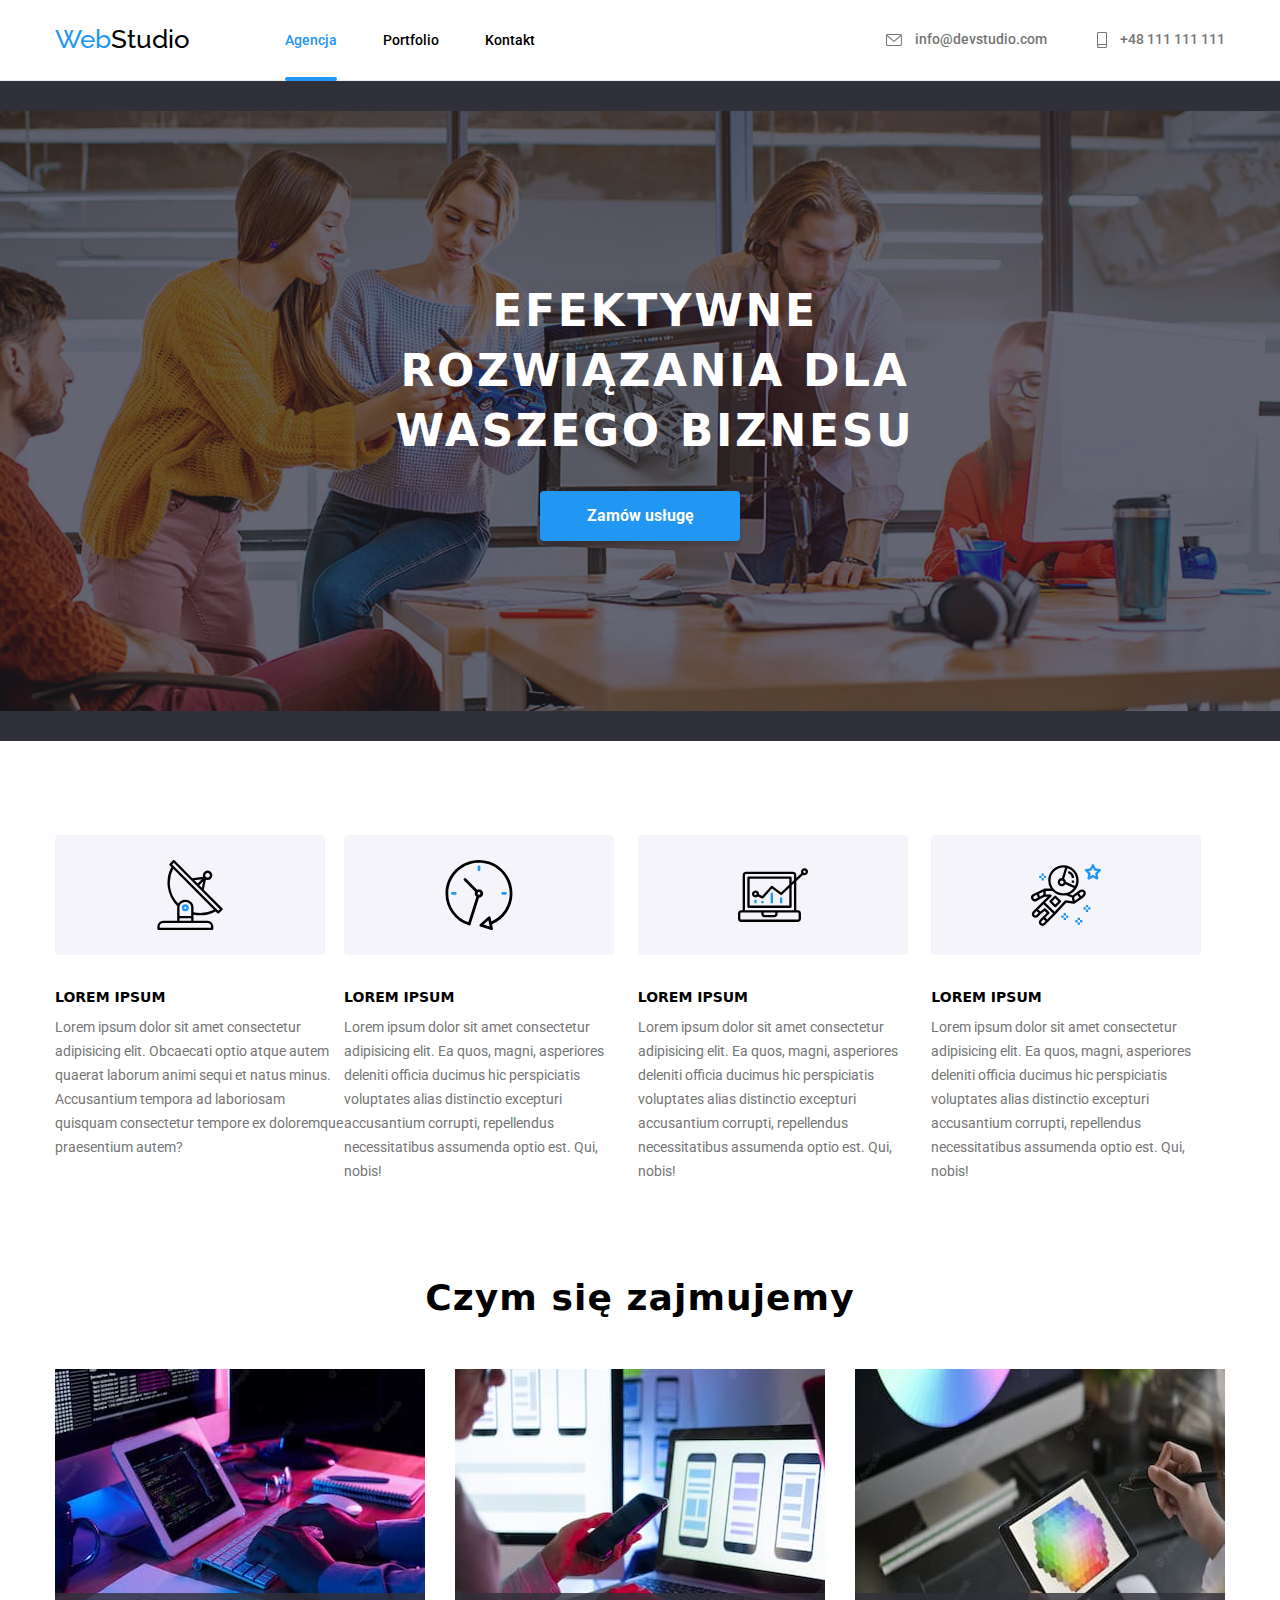
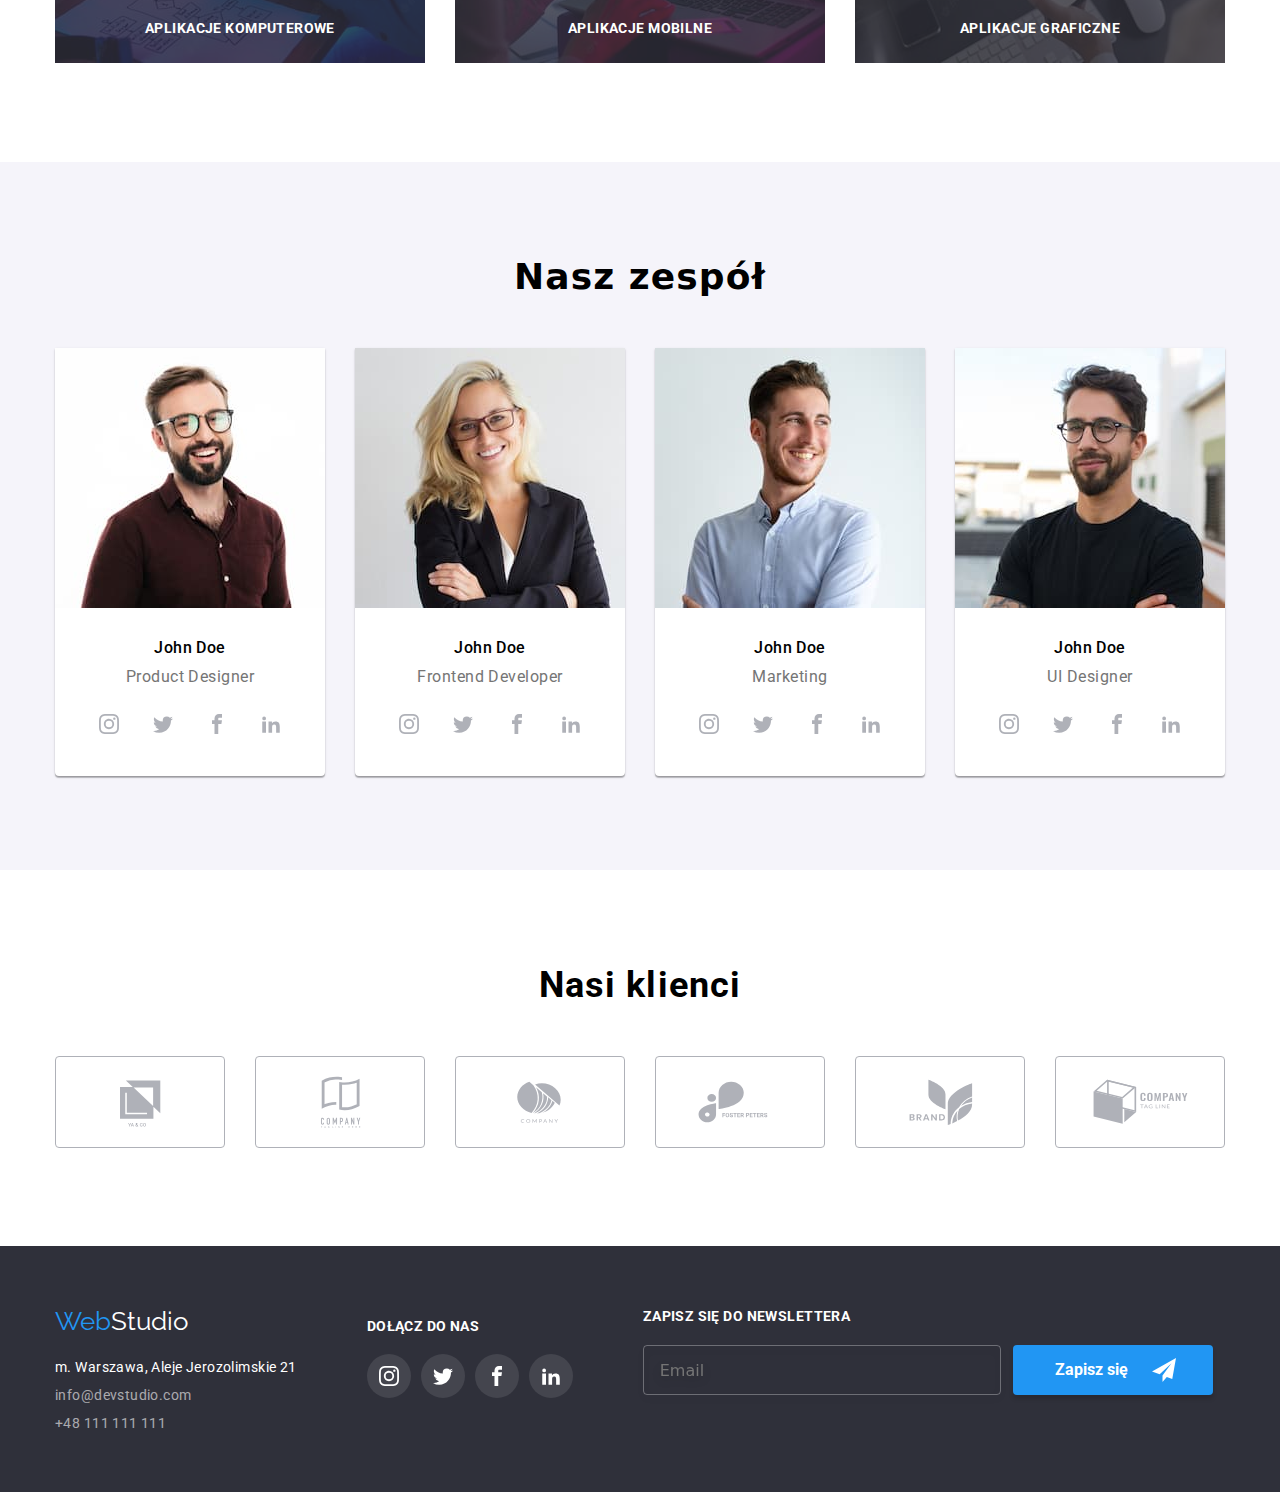
==== index.html @ 346bf7db "form footer" ====
<!DOCTYPE html>
<html lang="pl">
  <head>
    <meta charset="UTF-8" />
    <meta http-equiv="X-UA-Compatible" content="IE=edge" />
    <meta name="viewport" content="width=device-width, initial-scale=1.0" />

    <title>Studio</title>
    <link rel="preconnect" href="https://fonts.googleapis.com" />
    <link rel="preconnect" href="https://fonts.gstatic.com" crossorigin />
    <link
      href="https://fonts.googleapis.com/css2?family=Raleway:wght@700&family=Roboto:wght@400;500;700;900&display=swap"
      rel="stylesheet"
    />

    <link rel="stylesheet" href="css/modern-normalize.css" />
    <link rel="stylesheet" href="css/style.css" />
  </head>
  <body>
    <header>
      <div class="container header">
        <nav class="nav">
          <a class="logo" href="./index.html"
            >Web<span class="studio-black">Studio</span></a
          >
          <ul class="nav-list">
            <li><a class="active" style="color:#2196f3" href="index.html">Agencja</a></li>
            <li><a href="portfolio.html">Portfolio</a></li>
            <li><a href="#">Kontakt</a></li>
          </ul>
        </nav>
        <div class="contacts-header">
          <a href="mailto:info@devstudio.com">
            <svg class="icon-header" 1056 34 width="16" height="12">
              <use href="./images/icons.svg#icon-envelope"></use>
            </svg>
            info@devstudio.com</a
          >
          <a href="tel:+48111111111">
            <svg class="icon-header" width="10" height="16">
              <use href="./images/icons.svg#icon-smartphone"></use>
            </svg>
            +48 111 111 111</a
          >
        </div>
      </div>
    </header>

    <main>
      <section class="section page-theme">
        <div class="container">
          <h1>EFEKTYWNE ROZWIĄZANIA DLA WASZEGO BIZNESU</h1>

          <button class="button-index" type="button" data-modal-open>Zamów usługę</button>
        </div>
      </section>
      <section class="section">
        <div class="container">
          <ul class="articles">
            <li>
              <svg class="svg-lorem" width="270" height="120">
                <use
                  href="./images/icons.svg#icon-antenna-1"
                  widht="70"
                  height="70"
                  y="25"
                ></use>
              </svg>
              <h3>Lorem ipsum</h3>
              <p>
                Lorem ipsum dolor sit amet consectetur adipisicing elit.
                Obcaecati optio atque autem quaerat laborum animi sequi et natus
                minus. Accusantium tempora ad laboriosam quisquam consectetur
                tempore ex doloremque praesentium autem?
              </p>
            </li>

            <li>
              <svg class="svg-lorem" width="270" height="120">
                <use
                  href="./images/icons.svg#icon-clock-1"
                  widht="70"
                  height="70"
                  y="25"
                ></use>
              </svg>
              <h3>Lorem ipsum</h3>
              <p>
                Lorem ipsum dolor sit amet consectetur adipisicing elit. Ea
                quos, magni, asperiores deleniti officia ducimus hic
                perspiciatis voluptates alias distinctio excepturi accusantium
                corrupti, repellendus necessitatibus assumenda optio est. Qui,
                nobis!
              </p>
            </li>

            <li>
              <svg class="svg-lorem" width="270" height="120">
                <use
                  href="./images/icons.svg#icon-diagram-1"
                  widht="70"
                  height="70"
                  y="25"
                ></use>
              </svg>
              <h3>Lorem ipsum</h3>
              <p>
                Lorem ipsum dolor sit amet consectetur adipisicing elit. Ea
                quos, magni, asperiores deleniti officia ducimus hic
                perspiciatis voluptates alias distinctio excepturi accusantium
                corrupti, repellendus necessitatibus assumenda optio est. Qui,
                nobis!
              </p>
            </li>

            <li>
              <svg class="svg-lorem" width="270" height="120">
                <use
                  href="./images/icons.svg#icon-astronaut-1"
                  widht="70"
                  height="70"
                  y="25"
                ></use>
              </svg>
              <h3>Lorem ipsum</h3>
              <p>
                Lorem ipsum dolor sit amet consectetur adipisicing elit. Ea
                quos, magni, asperiores deleniti officia ducimus hic
                perspiciatis voluptates alias distinctio excepturi accusantium
                corrupti, repellendus necessitatibus assumenda optio est. Qui,
                nobis!
              </p>
            </li>
          </ul>
        </div>
      </section>
      <section class="section secondary">
        <div class="container">
          <h2>Czym się zajmujemy</h2>
          <ul class="picture">
            <li class="position-relative">
              <img
                src="images/coding.jpg"
                alt="pisanie kodu"
                width="370"
                height="294"
              />
              <h3 class="aplications">Aplikacje komputerowe</h3>
            </li>
            <li class="position-relative">
              <img
                src="images/phone.jpg"
                alt="telefon w ręce"
                width="370"
                height="294"
              />
              <h3 class="aplications">Aplikacje mobilne</h3>
            </li>
            <li class="position-relative">
              <img
                src="images/tablet.jpg"
                alt="tablet z paletą barw"
                width="370"
                height="294"
              />
              <h3 class="aplications">Aplikacje graficzne</h3>
            </li>
          </ul>
        </div>
      </section>
      <section class="section team">
        <div class="container">
          <h2>Nasz zespół</h2>
          <ul class="team-pictures">
            <li>
              <figure>
                <img
                  src="images/john-doe.jpg"
                  alt="mężczyzna w koszulce bordo i okularach"
                  width="270"
                  height="260"
                />
                <figcaption class="figcaption">
                  <span class="upper-text">John Doe</span>
                  <span class="lower-text">Product Designer</span>
                  <ul class="list-links">
                    <li  class="social-links">
                      <a class="link-face" href="#" target="_blank">
                        <svg class="item-social" width="44" height="44">
                          <use
                            href="./images/icons.svg#icon-instagram"
                            x="12"
                            y="12"
                            width="20"
                            height="20"
                          ></use>
                        </svg>
                      </a>
                    </li>
                    <li  class="social-links">
                      <a class="link-face" href="#" target="_blank">
                        <svg class="item-social" width="44" height="44">
                          <use
                            href="./images/icons.svg#icon-twitter"
                            x="12"
                            y="12"
                            width="20"
                            height="20"
                          ></use>
                        </svg>
                      </a>
                    </li>
                    <li  class="social-links">
                      <a class="link-face" href="#" target="_blank">
                        <svg class="item-social" width="44" height="44">
                          <use
                            href="./images/icons.svg#icon-facebook"
                            x="12"
                            y="12"
                            width="20"
                            height="20"
                          ></use>
                        </svg>
                      </a>
                    </li>
                    <li  class="social-links">
                      <a class="link-face" href="#" target="_blank">
                        <svg class="item-social" width="44" height="44">
                          <use
                            href="./images/icons.svg#icon-linkedin2"
                            x="12"
                            y="12"
                            width="20"
                            height="20"
                          ></use>
                        </svg>
                      </a>
                    </li>
                  </ul>
                </figcaption>
              </figure>
            </li>
            <li>
              <figure>
                <img
                  src="images/blonde.jpg"
                  alt="blondynka w żakiecie i okularach"
                  width="270"
                  height="260"
                />
                <figcaption class="figcaption">
                  <span class="upper-text">John Doe</span>
                  <span class="lower-text">Frontend Developer</span>
                  <ul class="list-links">
                    <li  class="social-links">
                      <a class="link-face" href="#" target="_blank">
                        <svg class="item-social" width="44" height="44">
                          <use
                            href="./images/icons.svg#icon-instagram"
                            x="12"
                            y="12"
                            width="20"
                            height="20"
                          ></use>
                        </svg>
                      </a>
                    </li>
                    <li  class="social-links">
                      <a class="link-face" href="#" target="_blank">
                        <svg class="item-social" width="44" height="44">
                          <use
                            href="./images/icons.svg#icon-twitter"
                            x="12"
                            y="12"
                            width="20"
                            height="20"
                          ></use>
                        </svg>
                      </a>
                    </li>
                    <li class="link-face" class="social-links">
                      <a class="link-face" href="#" target="_blank">
                        <svg class="item-social" width="44" height="44">
                          <use
                            href="./images/icons.svg#icon-facebook"
                            x="12"
                            y="12"
                            width="20"
                            height="20"
                          ></use>
                        </svg>
                      </a>
                    </li>
                    <li  class="social-links">
                      <a class="link-face" href="#" target="_blank">
                        <svg class="item-social" width="44" height="44">
                          <use
                            href="./images/icons.svg#icon-linkedin2"
                            x="12"
                            y="12"
                            width="20"
                            height="20"
                          ></use>
                        </svg>
                      </a>
                    </li>
                  </ul>
                </figcaption>
              </figure>
            </li>
            <li>
              <figure>
                <img
                  src="images/without-glasses.jpg"
                  alt="mężczyzna w niebieskiej koszuli"
                  width="270"
                  height="260"
                />
                <figcaption class="figcaption">
                  <span class="upper-text">John Doe</span>
                  <span class="lower-text">Marketing</span>
                  <ul class="list-links">
                    <li  class="social-links">
                      <a class="link-face" href="#" target="_blank">
                        <svg class="item-social" width="44" height="44">
                          <use
                            href="./images/icons.svg#icon-instagram"
                            x="12"
                            y="12"
                            width="20"
                            height="20"
                          ></use>
                        </svg>
                      </a>
                    </li>
                    <li  class="social-links">
                      <a class="link-face" href="#" target="_blank">
                        <svg class="item-social" width="44" height="44">
                          <use
                            href="./images/icons.svg#icon-twitter"
                            x="12"
                            y="12"
                            width="20"
                            height="20"
                          ></use>
                        </svg>
                      </a>
                    </li>
                    <li  class="social-links">
                      <a class="link-face" href="#" target="_blank">
                        <svg class="item-social" width="44" height="44">
                          <use
                            href="./images/icons.svg#icon-facebook"
                            x="12"
                            y="12"
                            width="20"
                            height="20"
                          ></use>
                        </svg>
                      </a>
                    </li>
                    <li  class="social-links">
                      <a class="link-face" href="#" target="_blank">
                        <svg class="item-social" width="44" height="44">
                          <use
                            href="./images/icons.svg#icon-linkedin2"
                            x="12"
                            y="12"
                            width="20"
                            height="20"
                          ></use>
                        </svg>
                      </a>
                    </li>
                  </ul>
                </figcaption>
              </figure>
            </li>
            <li>
              <figure>
                <img
                  src="images/black-tshirt.jpg"
                  alt="męzczyzna w czarnej koszulce i okularach"
                  width="270"
                  height="260"
                />
                <figcaption class="figcaption">
                  <span class="upper-text">John Doe</span>
                  <span class="lower-text">UI Designer</span>
                  <ul class="list-links">
                    <li  class="social-links">
                      <a class="link-face" href="#" target="_blank">
                        <svg class="item-social" width="44" height="44">
                          <use
                            href="./images/icons.svg#icon-instagram"
                            x="12"
                            y="12"
                            width="20"
                            height="20"
                          ></use>
                        </svg>
                      </a>
                    </li>
                    <li  class="social-links">
                      <a class="link-face" href="#" target="_blank">
                        <svg class="item-social" width="44" height="44">
                          <use
                            href="./images/icons.svg#icon-twitter"
                            x="12"
                            y="12"
                            width="20"
                            height="20"
                          ></use>
                        </svg>
                      </a>
                    </li>
                    <li  class="social-links">
                      <a class="link-face" href="#" target="_blank">
                        <svg class="item-social" width="44" height="44">
                          <use
                            href="./images/icons.svg#icon-facebook"
                            x="12"
                            y="12"
                            width="20"
                            height="20"
                          ></use>
                        </svg>
                      </a>
                    </li>
                    <li  class="social-links">
                      <a class="link-face" href="#" target="_blank">
                        <svg class="item-social" width="44" height="44">
                          <use
                            href="./images/icons.svg#icon-linkedin2"
                            x="12"
                            y="12"
                            width="20"
                            height="20"
                          ></use>
                        </svg>
                      </a>
                    </li>
                  </ul>
                </figcaption>
              </figure>
            </li>
          </ul>
        </div>
      </section>

      <!-- Nasi klienci -->
      <section class="section our-clients">
        <div class="container">
          <h2>Nasi klienci</h2>
          <ul class="client-list">
            <li class="client-box">
              <a href="#" target="_blank" class="link-svg">
                <svg class="icon-client" width="170" height="92">
                  <use
                    href="./images/icons.svg#icon-Logo"
                    x="5"
                    y="16"
                    width="160"
                    height="60"
                  ></use>
                </svg>
              </a>
            </li>
            <li class="client-box">
              <a href="#" target="_blank" class="link-svg">
                <svg class="icon-client" width="170" height="92">
                  <use
                    href="./images/icons.svg#icon-Logo1"
                    x="5"
                    y="16"
                    width="160"
                    height="60"
                  ></use>
                </svg>
              </a>
            </li>
            <li class="client-box">
              <a href="#" target="_blank" class="link-svg">
                <svg class="icon-client" width="170" height="92">
                  <use
                    href="./images/icons.svg#icon-Logo2"
                    x="5"
                    y="16"
                    width="160"
                    height="60"
                  ></use>
                </svg>
              </a>
            </li>
            <li class="client-box">
              <a href="#" target="_blank" class="link-svg">
                <svg class="icon-client" width="170" height="92">
                  <use
                    href="./images/icons.svg#icon-Logo3"
                    x="5"
                    y="16"
                    width="160"
                    height="60"
                  ></use>
                </svg>
              </a>
            </li>
            <li class="client-box">
              <a href="#" target="_blank" class="link-svg">
                <svg class="icon-client" width="170" height="92">
                  <use
                    href="./images/icons.svg#icon-Logo4"
                    x="5"
                    y="16"
                    width="160"
                    height="60"
                  ></use>
                </svg>
              </a>
            </li>
            <li class="client-box">
              <a href="#" target="_blank" class="link-svg">
                <svg class="icon-client" width="170" height="92">
                  <use
                    href="./images/icons.svg#icon-Logo5"
                    x="5"
                    y="16"
                    width="160"
                    height="60"
                  ></use>
                </svg>
              </a>
            </li>
          </ul>
        </div>
      </section>
    </main>
    <!-- footer -->
    <footer class="ending">
      <div class="container divs">
        <div class="footer">
          <a class="logo" href="./index.html"
            >Web<span class="studio-white">Studio</span></a
          >

          <address class="links">
            <ul>
              <li>
                <a class="localization" href="#"
                  >m. Warszawa, Aleje Jerozolimskie 21</a
                >
              </li>
              <div class="contacts-footer">
                <li>
                  <a href="mailto:info@devstudio.com"> info@devstudio.com</a>
                </li>
                <li><a href="tel:+48111111111"> +48 111 111 111</a></li>
              </div>
            </ul>
          </address>
        </div>
        <div class="join-us">
          <h3>Dołącz do nas</h3>
          <ul class="join-us-links">
            <li tabindex="0" class="list-element">
              <a tabindex="-1" href="#" target="_blank"></a>
              <svg class="icon-footer" width="44" height="44">
                <use
                  href="./images/icons.svg#icon-instagram"
                  x="12"
                  y="12"
                  width="20"
                  height="20"
                ></use>
              </svg>
            </li>
            <li tabindex="0" class="list-element">
              <a tabindex="-1" href="#" target="_blank"></a>
              <svg class="icon-footer" width="44" height="44">
                <use
                  href="./images/icons.svg#icon-twitter"
                  x="12"
                  y="12"
                  width="20"
                  height="20"
                ></use>
              </svg>
            </li>
            <li tabindex="0" class="list-element">
              <a tabindex="-1" href="#" target="_blank"></a>
              <svg class="icon-footer" width="44" height="44">
                <use
                  href="./images/icons.svg#icon-facebook"
                  x="12"
                  y="12"
                  width="20"
                  height="20"
                ></use>
              </svg>
            </li>
            <li tabindex="0" class="list-element">
              <a tabindex="-1" href="#" target="_blank"></a>
              <svg class="icon-footer" width="44" height="44">
                <use
                  href="./images/icons.svg#icon-linkedin2"
                  x="12"
                  y="12"
                  width="20"
                  height="20"
                ></use>
              </svg>
            </li>
          </ul>
        </div>
        <form class="form-footer">
          <label for="newsletter" class="label-footer">Zapisz się do Newslettera</label>
          <div class="newsletter-flex">
            <input id="newsletter" class="newsletter" type="email" name="email" placeholder="Email">
            <button class="join-us-button" type="submit"> Zapisz się
              <svg class="send" width="24" height="24">
                <use href="./images/icons.svg#icon-icon-send"></use>
              </svg>
            </button>
          </div>
        </form>
      </div>
    </footer>
    <!-- okno modalne -->
    <div class="modal is-hidden" data-modal>
      <div class="box">
        <button type="button" class="close" data-modal-close>X</button>
      </div>
    </div>
    <script src="./js/modal.js"></script>
  </body>
</html>
---- css/style.css ----
:root {
  --black: black;
  --blue: #2196f3;
  --white: #ffffff;
  --grey: #757575;
  --light-grey: rgba(255, 255, 255, 0.6);
  --background-footer: #2f303a;
  --box-shadow: rgba(0, 0, 0, 0.15);
  --bacground-image: rgba(47, 48, 58, 0.4);
  --social-links: #afb1b8;
  --our-clients: #e5e5e5;
  --social-links-footer: rgba(255, 255, 255, 0.1);
}

header {
  border-bottom: 1px solid #ececec;
  padding-top: 24px;
  padding-bottom: 25px;
}
.container {
  width: 1200px;
  margin: 0 auto;
  padding: 0 15px;
}
ul {
  list-style: none;
  padding: 0;
  margin: 0;
}
h1,
h2,
h3,
p {
  margin: 0;
}
body {
  color: var(--black);
}

.logo {
  font-family: "Raleway", sans-serif;
  font-size: 26px;
  color: var(--blue);
  text-decoration: none;
  margin-right: 95px;
  line-height: 31px;
}

.header {
  display: flex;
  align-items: center;
  justify-content: space-between;
  font-family: "Roboto";
  font-style: normal;
  font-weight: 500;
  font-size: 14px;
  line-height: 16px;
}

.nav {
  display: flex;
  align-items: center;
  justify-content: space-evenly;
}

.nav-list {
  display: flex;
  align-items: center;
  justify-content: space-evenly;
  gap: 46px;
}

.nav-list a {
  font-family: "Roboto", sans-serif;
  font-weight: 500;
  letter-spacing: 0, 02em;
  color: var(--black);
  text-decoration: none;
  transition: color 250ms cubic-bezier(0.4, 0, 0.2, 1);
  position: relative;
  display: block;
}
.nav-list a:hover::after,
.nav-list a:focus::after {
  content: "";
  position: absolute;
  display: block;
  top: 45px;
  width: 100%;
  height: 4px;
  background-color: var(--blue);
  border-radius: 2px;
}

.active::after {
  content: "";
  position: absolute;
  display: block;
  top: 45px;
  width: 100%;
  height: 4px;
  background-color: var(--blue);
  border-radius: 2px;
}

.nav-list a:hover,
.nav-list a:focus {
  color: var(--blue);
}
.studio-black {
  color: var(--black);
}

.contacts-header {
  display: flex;
  gap: 50px;
}

.contacts-header a {
  color: var(--grey);
  text-decoration: none;
  transition: color 250ms cubic-bezier(0.4, 0, 0.2, 1);
}

.contacts-header a:hover,
.contacts-header a:focus {
  color: var(--blue);
}

.icon-header {
  fill: currentColor;
  margin-right: 10px;
  vertical-align: middle;
  transition: fill 250ms cubic-bezier(0.4, 0, 0.2, 1);
}

.icon-header:hover,
.icon-header:focus {
  fill: var(--blue);
}

.section {
  padding: 94px 0;
}
.page-theme {
  background-color: #2f303a;
  text-align: center;
  display: flex;
  flex-direction: column;
  justify-content: center;
  text-align: center;
  align-items: center;
  padding-bottom: 0;
  background-image: linear-gradient(
      to bottom,
      var(--bacground-image),
      var(--bacground-image)
    ),
    url("../images/new-image.jpg");

  background-repeat: no-repeat;
  background-position: center;
  background-size: 1600px 600px;
}

.page-theme h1 {
  font-size: 44px;
  font-weight: 900;
  line-height: 60px;
  letter-spacing: 0.06em;
  color: var(--white);
  width: 696px;
  margin: 106px 252px 0 252px;
}
.page-theme button {
  font-family: "Roboto";
  font-weight: 700;
  font-size: 16px;
  line-height: 1.875;
  color: var(--white);
  background-color: var(--blue);
  width: 200px;
  height: 50px;
  box-shadow: 0px 4px 4px var(--box-shadow);
  border-radius: 4px;
  outline: none;
  border: none;
  cursor: pointer;
}

.articles {
  display: flex;
  justify-content: center;
  text-align: left;
}
.svg-lorem {
  background-color: #f5f4fa;
  border-radius: 4px;
  margin-bottom: 30px;
}

.articles h3 {
  text-transform: uppercase;
  font-weight: 700;
  font-size: 14px;
  letter-spacing: 0, 03em;
  justify-content: center;
  line-height: 16px;
  margin-bottom: 10px;
}

.articles p {
  font-family: "Roboto", sans-serif;
  font-weight: 400;
  font-size: 14px;
  letter-spacing: 0, 03em;
  color: var(--grey);
  line-height: 24px;
}
.secondary {
  display: flex;
  flex-direction: column;
  justify-content: center;
  text-align: center;
  padding-top: 0;
}

.secondary h2 {
  font-size: 36px;
  font-weight: 700;
  line-height: 42px;
  letter-spacing: 0.03em;
  margin-bottom: 50px;
}

.picture {
  display: flex;
  justify-content: space-evenly;
  gap: 30px;
}
.position-relative {
  position: relative;
}
.position-relative > .aplications {
  position: absolute;
  top: 224px;
}
.aplications {
  background: rgba(47, 48, 58, 0.8);
  width: 370px;
  padding-top: 27px;
  padding-bottom: 27px;
  font-family: "Roboto";
  font-style: normal;
  font-weight: 700;
  font-size: 14px;
  line-height: 16px;
  text-align: center;
  letter-spacing: 0.03em;
  text-transform: uppercase;
  color: var(--white);
}
.team {
  background-color: #f5f4fa;
  display: flex;
  flex-direction: column;
  justify-content: center;
  text-align: center;
}
.team-pictures {
  display: flex;
  justify-content: space-evenly;
  gap: 30px;
}
.team-pictures figure {
  font-size: 0;
}

.team figure {
  background-color: var(--white);
  box-shadow: 0px 1px 3px rgba(0, 0, 0, 0.12), 0px 1px 1px rgba(0, 0, 0, 0.14),
    0px 2px 1px rgba(0, 0, 0, 0.2);
  border-radius: 0px 0px 4px 4px;
  margin: 0;
}

.team h2 {
  font-size: 36px;
  font-weight: 700;
  letter-spacing: 0.03em;
  text-align: center;
  margin-bottom: 50px;
  line-height: 42px;
}
.list-links {
  display: flex;
  gap: 10px;
  margin-left: 32px;
  margin-top: 16px;
}
.social-links {
  background-color: var(--white);
  fill: var(--social-links);
  border-radius: 50%;
  transition: background-color 250ms cubic-bezier(0.4, 0, 0.2, 1),
    fill 250ms cubic-bezier(0.4, 0, 0.2, 1);
}

.social-links:hover {
  background-color: var(--blue);
  cursor: pointer;
}

.link-face:focus > .item-social {
  fill: var(--white);
  background-color: var(--blue);
  border-radius: 50%;
}

.item-social {
  fill: var(--social-links);
  transition: fill 250ms cubic-bezier(0.4, 0, 0.2, 1);
}
.item-social:hover {
  fill: var(--white);
}

.button {
  font-family: "Roboto";
  font-weight: 500;
  font-size: 16px;
  line-height: 26px;
  height: 38px;
  padding-left: 22px;
  padding-right: 22px;
  outline: none;
  border: none;
  border-radius: 4px;
  cursor: pointer;
  transition: color, background-color,
    box-shadow 250ms cubic-bezier(0.4, 0, 0.2, 1);
}
.button-index {
  font-family: "Roboto";
  font-weight: 700;
  font-size: 16px;
  line-height: 30px;
  outline: none;
  border: none;
  cursor: pointer;
  margin-top: 30px;
  margin-bottom: 200px;
}

.button:hover,
.button:focus {
  color: var(--white);
  background-color: var(--blue);
  box-shadow: 0px 2px 2px 0px rgba(0, 0, 0, 0.12),
    0px 1px 2px 0px rgba(0, 0, 0, 0.08), 0px 3px 1px 0px rgba(0, 0, 0, 0.1);
}

.buttons {
  list-style: none;
  align-items: center;
  text-align: center;
  justify-content: center;
  display: flex;
  gap: 8px;
  margin-bottom: 50px;
}
.portfolio {
  list-style: none;
  display: flex;
  flex-wrap: wrap;
  gap: 30px;
  align-content: center;
  transition: box-shadow 250ms cubic-bezier(0.4, 0, 0.2, 1);
}
.portfolio figure:hover {
  box-shadow: 1px 4px 6px 0px rgba(0, 0, 0, 0.16),
    0px 4px 4px 0px rgba(0, 0, 0, 0.06), 0px 1px 1px 0px rgba(0, 0, 0, 0.12);
}
.figcaption {
  display: flex;
  flex-direction: column;
  padding-bottom: 30px;
}

.figcaption-portfolio {
  display: flex;
  flex-direction: column;
  padding-bottom: 20px;
  padding-left: 24px;
  padding-top: 20px;
  border: 1px solid #eee;
  border-top: none;
}

.portfolio figure {
  background: var(--white);
  margin: 0;
  font-size: 0;
}

.upper-text {
  font-family: "Roboto";
  font-style: normal;
  font-weight: 500;
  font-size: 16px;
  line-height: 19px;
  text-align: center;
  letter-spacing: 0.03em;
  padding-top: 30px;
  margin-bottom: 10px;
}
.upper {
  font-family: "Roboto";
  font-style: normal;
  font-weight: 700;
  font-size: 18px;
  line-height: 36px;
  letter-spacing: 0.06em;
}

.lower-text {
  font-family: "Roboto";
  font-size: 16px;
  font-weight: 400;
  color: var(--grey);
  letter-spacing: 0.03em;
  line-height: 19px;
}
.lower {
  font-family: "Roboto";
  font-style: normal;
  font-weight: 400;
  font-size: 16px;
  line-height: 30px;
  letter-spacing: 0.03em;
}

.technocrack {
  font-family: "Roboto";
  font-style: normal;
  font-weight: 400;
  font-size: 18px;
  line-height: 28px;
  letter-spacing: 0.03em;
  background-color: rgba(33, 150, 243, 0.9);
  color: var(--white);
  padding: 49px 45px 49px 24px;
}
.portfolio-position {
  position: relative;
  overflow: hidden;
  cursor: pointer;
}

.technocrack-container {
  position: absolute;
  transform: translateY(100%);
  transition: transform 250ms cubic-bezier(0.4, 0, 0.2, 1);
  width: 370px;
  z-index: -1;
}

.portfolio-position:hover .technocrack-container {
  cursor: pointer;
  transform: translateY(0);
  z-index: 1;
}

.our-clients {
  justify-content: center;
  align-items: center;
}
.client-list {
  display: flex;
  justify-content: space-between;
  margin-top: 50px;
}

.our-clients h2 {
  font-family: "Roboto";
  font-size: 36px;
  font-weight: 700;
  line-height: 42px;
  letter-spacing: 0.03em;
  text-align: center;
}
.client-box {
  cursor: pointer;
  transition: border-color 250ms cubic-bezier(0.4, 0, 0.2, 1);
}
.client-box:focus {
  border-color: #2196f3;
}
.icon-client:hover {
  fill: var(--blue);
  border-color: var(--blue);
}

.link-svg:focus > .icon-client {
  fill: var(--blue);
  border-color: var(--blue);
}

.icon-client {
  border: solid 1px #afb1b8;
  border-radius: 4px;
  fill: var(--social-links);
  transition: fill 250ms cubic-bezier(0.4, 0, 0.2, 1),
    border-color 250ms cubic-bezier(0.4, 0, 0.2, 1);
}

.localization {
  color: var(--white);
  text-decoration: none;
  font-style: normal;
}
.links a {
  font-family: "Roboto";
  font-style: normal;
  font-weight: 400;
  font-size: 14px;
  letter-spacing: 0.03em;
  text-decoration: none;
}
.links {
  padding-top: 20px;
}

.contacts-footer a:hover,
.contacts-footer a:focus {
  color: var(--blue);
}
.studio-white {
  color: var(--white);
}

.contacts-footer a {
  color: var(--light-grey);
}
.contacts-footer {
  display: flex;
  flex-direction: column;
  gap: 9px;
  transition: color 250ms cubic-bezier(0.4, 0, 0.2, 1);
}
.ending {
  background-color: var(--background-footer);
  padding-top: 60px;
  padding-bottom: 60px;
  line-height: normal;
  display: flex;
}
.footer ul {
  display: flex;
  flex-direction: column;
  gap: 9px;
}
.join-us {
  margin-top: 12px;
}
.join-us h3 {
  color: var(--white);
  font-family: "Roboto";
  font-style: normal;
  font-weight: 700;
  font-size: 14px;
  line-height: 16px;
  letter-spacing: 0.03em;
  text-transform: uppercase;
}
.join-us-links {
  margin-top: 20px;
  display: flex;
  gap: 10px;
}
.divs {
  display: flex;
  gap: 70px;
}
.list-element {
  background-color: var(--social-links-footer);
  fill: var(--white);
  border-radius: 50%;
  transition: background-color 250ms cubic-bezier(0.4, 0, 0.2, 1);
}

.list-element:hover,
.list-element:focus {
  background-color: var(--blue);
  cursor: pointer;
}

.icon-footer {
  vertical-align: middle;
}

.label-footer {
  color: var(--white);
  font-family: "Roboto";
  font-style: normal;
  font-weight: 700;
  font-size: 14px;
  line-height: 16px;
  letter-spacing: 0.03em;
  text-transform: uppercase;
}

.newsletter {
  border: 1px solid rgba(255, 255, 255, 0.3);
  filter: drop-shadow(0px 4px 4px rgba(0, 0, 0, 0.15));
  border-radius: 4px;
  background-color: inherit;
  width: 358px;
  height: 50px;
  padding-left: 16px;
  padding-right: 0;
  vertical-align: center;
  color: rgba(255, 255, 255, 0.6);
}
.newsletter-flex {
  display: flex;
  gap: 12px;
  align-items: center;
  margin-top: 20px;
}
.join-us-button {
  width: 200px;
  height: 50px;
  background: var(--blue);
  box-shadow: 0px 4px 4px rgba(0, 0, 0, 0.15);
  border-radius: 4px;
  color: var(--white);
  border: none;
  font-family: "Roboto";
  font-style: normal;
  font-weight: 700;
  font-size: 16px;
  line-height: 30px;
  display: flex;
  gap: 24px;
  align-items: center;
  text-align: center;
  padding-left: 42px;
}
.join-us-button:hover{
  cursor: pointer;
}
.send{
  fill:var(--white)
}

.modal {
  cursor: not-allowed;
  background-color: rgba(0, 0, 0, 0.2);
  position: fixed;
  display: flex;
  left: 0;
  top: 0;
  bottom: 0;
  right: 0;
}

.box {
  position: relative;
  background: var(--white);
  box-shadow: 0px 1px 3px rgba(0, 0, 0, 0.12), 0px 1px 1px rgba(0, 0, 0, 0.14),
    0px 2px 1px rgba(0, 0, 0, 0.2);
  border-radius: 4px;
  width: 528px;
  height: 581px;
  margin: auto;
  cursor: initial;
  transform: translateY(0%);
  transition: transform 0.5s cubic-bezier(0.4, 0, 0.2, 1),
    opacity 0.5s cubic-bezier(0.4, 0, 0.2, 1);
}

.close {
  cursor: pointer;
  border: 1px solid rgba(0, 0, 0, 0.1);
  background-color: var(--white);
  width: 30px;
  height: 30px;
  border-radius: 50%;
  position: absolute;
  top: 8px;
  right: 8px;
}
.is-hidden {
  opacity: 0;
  visibility: hidden;
  pointer-events: none;
  transition: opacity 250ms 250ms ease-in-out,
    visibility 250ms 250ms ease-in-out;
}

.is-hidden .box {
  transform: translateY(-150%);
}
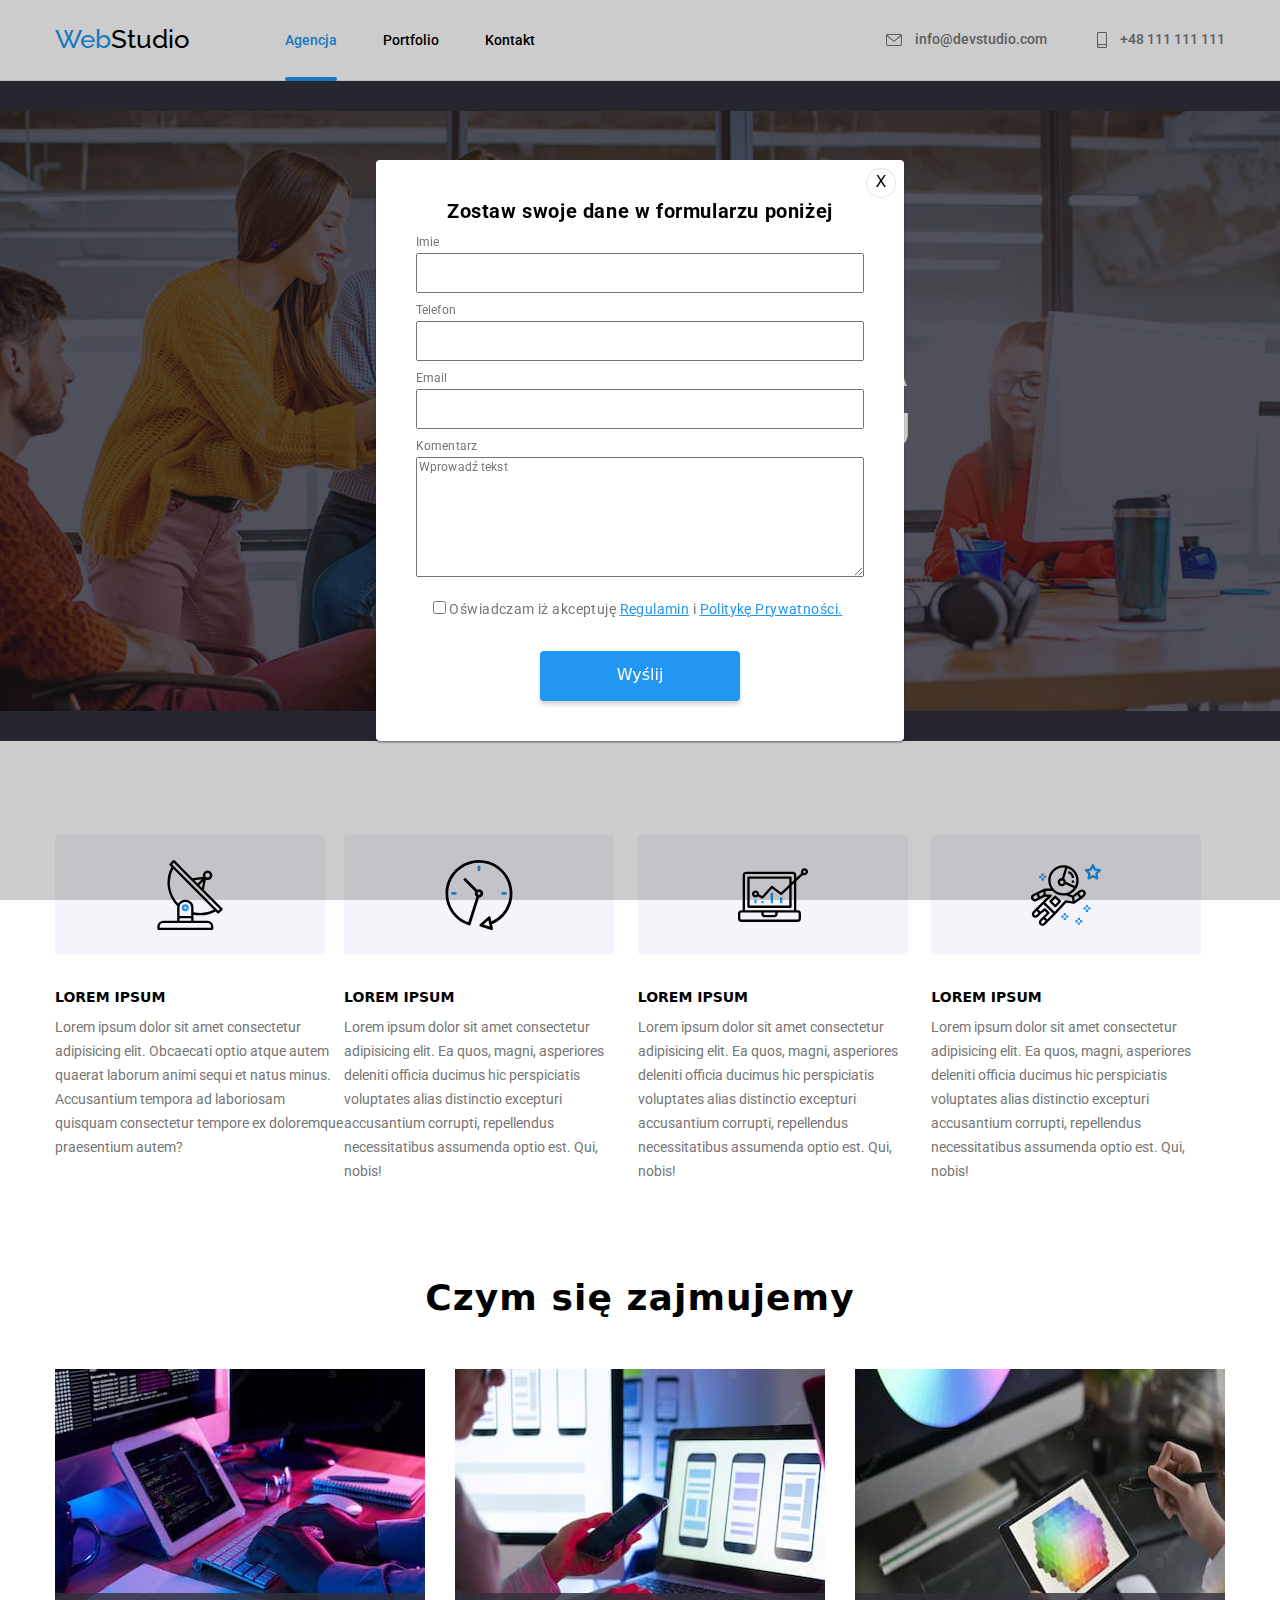
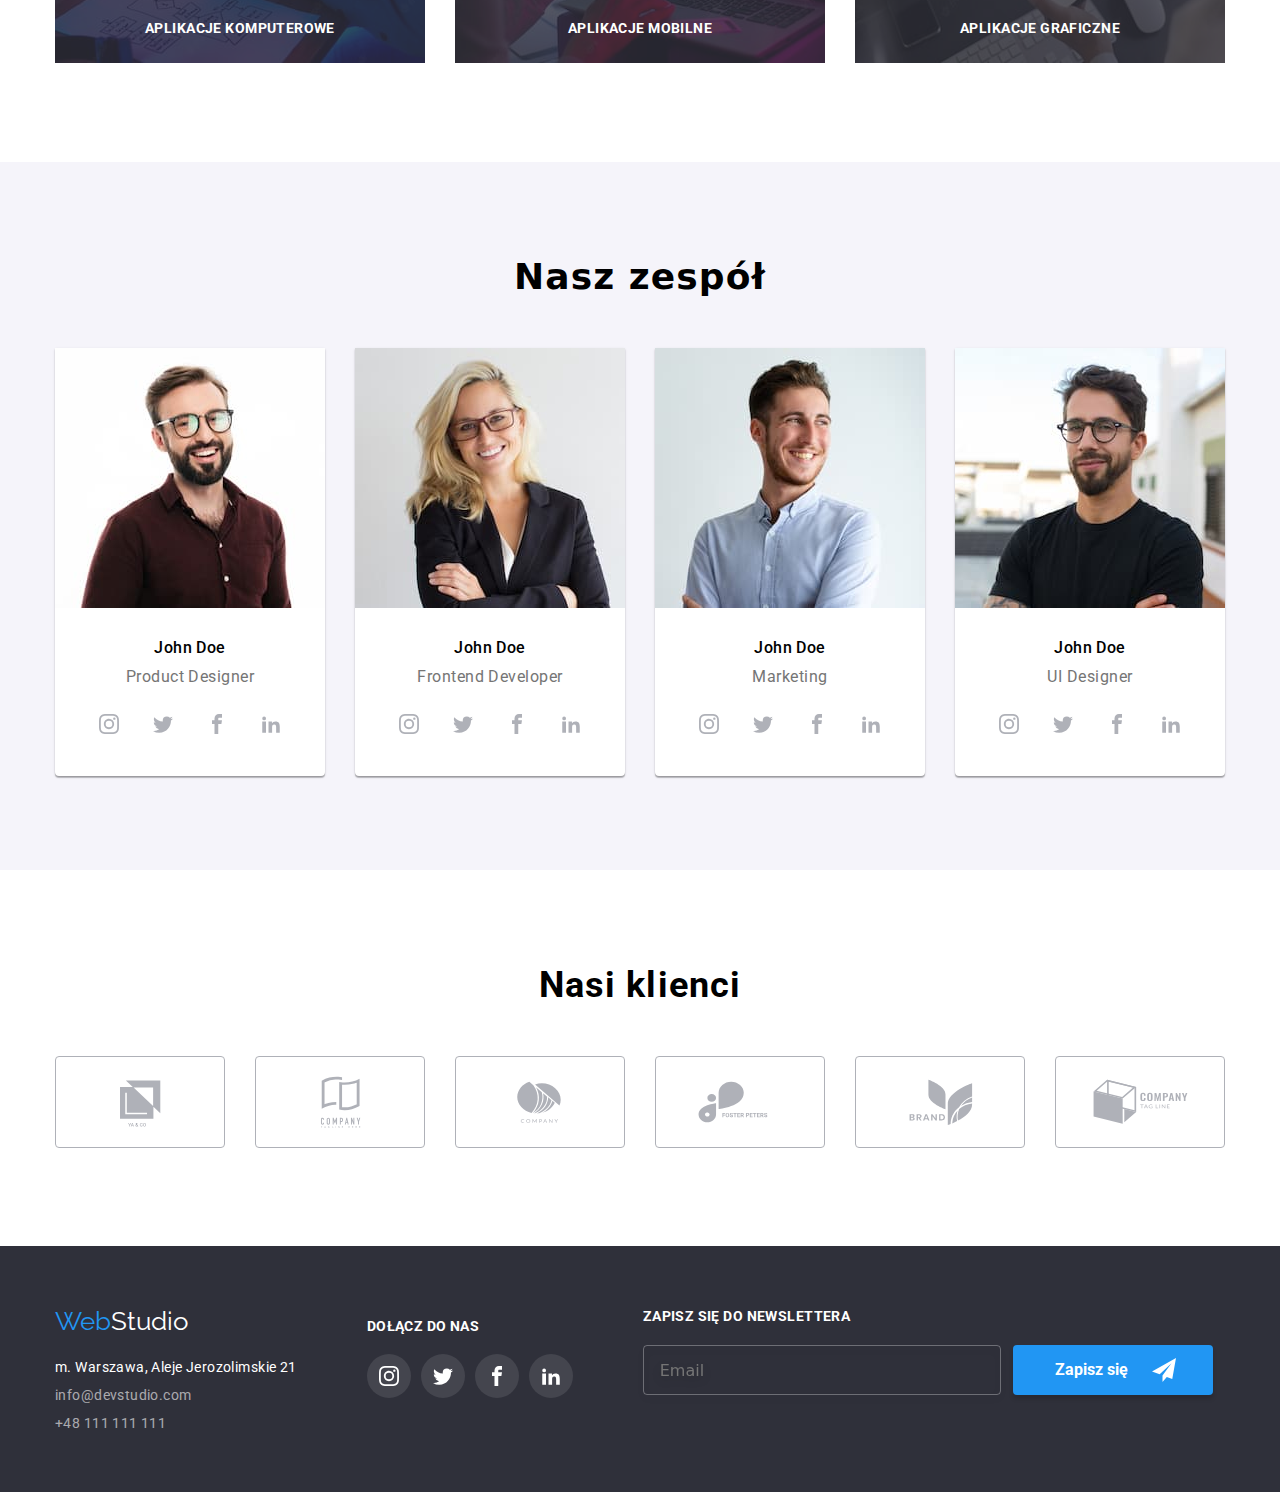
==== commit c84246f4: "modal" ====
--- a/index.html
+++ b/index.html
@@ -24,7 +24,11 @@
             >Web<span class="studio-black">Studio</span></a
           >
           <ul class="nav-list">
-            <li><a class="active" style="color:#2196f3" href="index.html">Agencja</a></li>
+            <li>
+              <a class="active" style="color: #2196f3" href="index.html"
+                >Agencja</a
+              >
+            </li>
             <li><a href="portfolio.html">Portfolio</a></li>
             <li><a href="#">Kontakt</a></li>
           </ul>
@@ -51,7 +55,9 @@
         <div class="container">
           <h1>EFEKTYWNE ROZWIĄZANIA DLA WASZEGO BIZNESU</h1>
 
-          <button class="button-index" type="button" data-modal-open>Zamów usługę</button>
+          <button class="button-index" type="button" data-modal-open>
+            Zamów usługę
+          </button>
         </div>
       </section>
       <section class="section">
@@ -184,7 +190,7 @@
                   <span class="upper-text">John Doe</span>
                   <span class="lower-text">Product Designer</span>
                   <ul class="list-links">
-                    <li  class="social-links">
+                    <li class="social-links">
                       <a class="link-face" href="#" target="_blank">
                         <svg class="item-social" width="44" height="44">
                           <use
@@ -197,7 +203,7 @@
                         </svg>
                       </a>
                     </li>
-                    <li  class="social-links">
+                    <li class="social-links">
                       <a class="link-face" href="#" target="_blank">
                         <svg class="item-social" width="44" height="44">
                           <use
@@ -210,7 +216,7 @@
                         </svg>
                       </a>
                     </li>
-                    <li  class="social-links">
+                    <li class="social-links">
                       <a class="link-face" href="#" target="_blank">
                         <svg class="item-social" width="44" height="44">
                           <use
@@ -223,7 +229,7 @@
                         </svg>
                       </a>
                     </li>
-                    <li  class="social-links">
+                    <li class="social-links">
                       <a class="link-face" href="#" target="_blank">
                         <svg class="item-social" width="44" height="44">
                           <use
@@ -252,7 +258,7 @@
                   <span class="upper-text">John Doe</span>
                   <span class="lower-text">Frontend Developer</span>
                   <ul class="list-links">
-                    <li  class="social-links">
+                    <li class="social-links">
                       <a class="link-face" href="#" target="_blank">
                         <svg class="item-social" width="44" height="44">
                           <use
@@ -265,7 +271,7 @@
                         </svg>
                       </a>
                     </li>
-                    <li  class="social-links">
+                    <li class="social-links">
                       <a class="link-face" href="#" target="_blank">
                         <svg class="item-social" width="44" height="44">
                           <use
@@ -291,7 +297,7 @@
                         </svg>
                       </a>
                     </li>
-                    <li  class="social-links">
+                    <li class="social-links">
                       <a class="link-face" href="#" target="_blank">
                         <svg class="item-social" width="44" height="44">
                           <use
@@ -320,7 +326,7 @@
                   <span class="upper-text">John Doe</span>
                   <span class="lower-text">Marketing</span>
                   <ul class="list-links">
-                    <li  class="social-links">
+                    <li class="social-links">
                       <a class="link-face" href="#" target="_blank">
                         <svg class="item-social" width="44" height="44">
                           <use
@@ -333,7 +339,7 @@
                         </svg>
                       </a>
                     </li>
-                    <li  class="social-links">
+                    <li class="social-links">
                       <a class="link-face" href="#" target="_blank">
                         <svg class="item-social" width="44" height="44">
                           <use
@@ -346,7 +352,7 @@
                         </svg>
                       </a>
                     </li>
-                    <li  class="social-links">
+                    <li class="social-links">
                       <a class="link-face" href="#" target="_blank">
                         <svg class="item-social" width="44" height="44">
                           <use
@@ -359,7 +365,7 @@
                         </svg>
                       </a>
                     </li>
-                    <li  class="social-links">
+                    <li class="social-links">
                       <a class="link-face" href="#" target="_blank">
                         <svg class="item-social" width="44" height="44">
                           <use
@@ -388,7 +394,7 @@
                   <span class="upper-text">John Doe</span>
                   <span class="lower-text">UI Designer</span>
                   <ul class="list-links">
-                    <li  class="social-links">
+                    <li class="social-links">
                       <a class="link-face" href="#" target="_blank">
                         <svg class="item-social" width="44" height="44">
                           <use
@@ -401,7 +407,7 @@
                         </svg>
                       </a>
                     </li>
-                    <li  class="social-links">
+                    <li class="social-links">
                       <a class="link-face" href="#" target="_blank">
                         <svg class="item-social" width="44" height="44">
                           <use
@@ -414,7 +420,7 @@
                         </svg>
                       </a>
                     </li>
-                    <li  class="social-links">
+                    <li class="social-links">
                       <a class="link-face" href="#" target="_blank">
                         <svg class="item-social" width="44" height="44">
                           <use
@@ -427,7 +433,7 @@
                         </svg>
                       </a>
                     </li>
-                    <li  class="social-links">
+                    <li class="social-links">
                       <a class="link-face" href="#" target="_blank">
                         <svg class="item-social" width="44" height="44">
                           <use
@@ -613,10 +619,19 @@
           </ul>
         </div>
         <form class="form-footer">
-          <label for="newsletter" class="label-footer">Zapisz się do Newslettera</label>
+          <label for="newsletter" class="label-footer"
+            >Zapisz się do Newslettera</label
+          >
           <div class="newsletter-flex">
-            <input id="newsletter" class="newsletter" type="email" name="email" placeholder="Email">
-            <button class="join-us-button" type="submit"> Zapisz się
+            <input
+              id="newsletter"
+              class="newsletter"
+              type="email"
+              name="email"
+              placeholder="Email"
+            />
+            <button class="join-us-button" type="submit">
+              Zapisz się
               <svg class="send" width="24" height="24">
                 <use href="./images/icons.svg#icon-icon-send"></use>
               </svg>
@@ -626,8 +641,49 @@
       </div>
     </footer>
     <!-- okno modalne -->
-    <div class="modal is-hidden" data-modal>
+    <div class="modal i-hidden" data-modal>
       <div class="box">
+        <h3 class="header-modal">Zostaw swoje dane w formularzu poniżej</h3>
+        <form>
+          <div class="personal-details">
+            <div class="input-name">
+              <label for="fname" class="name">Imie</label>
+              <input id="fname" class="input-modal" name="name" />
+            </div>
+            <div class="input-name">
+              <label for="phone" class="name">Telefon</label>
+              <input id="phone" type="tel" class="input-modal" name="phone" />
+            </div>
+            <div class="input-name">
+              <label for="email-addres" class="name">Email</label>
+              <input
+                id="email-addres"
+                type="email"
+                class="input-modal"
+                name="email"
+                type="email"
+              
+              />
+            </div>
+            <div class="input-name">
+              <label for="comment" class="name">Komentarz</label>
+              <textarea
+                id="comment"
+                class="input-comment"
+                rows="5"
+                placeholder="Wprowadź tekst"
+              ></textarea>
+             </div>
+             <div class="privacy">
+             <label class="privacy-policy">
+              <input type="checkbox" /> Oświadczam iż akceptuję
+              <a href="#">Regulamin</a> i
+              <a href="#">Politykę Prywatności.</a>
+            </label>
+            <button class="send-modal" type="submit">Wyślij</button>
+          </div>
+          </div>
+        </form>
         <button type="button" class="close" data-modal-close>X</button>
       </div>
     </div>
--- a/css/style.css
+++ b/css/style.css
@@ -647,11 +647,11 @@
   text-align: center;
   padding-left: 42px;
 }
-.join-us-button:hover{
-  cursor: pointer;
-}
-.send{
-  fill:var(--white)
+.join-us-button:hover {
+  cursor: pointer;
+}
+.send {
+  fill: var(--white);
 }
 
 .modal {
@@ -679,6 +679,88 @@
   transition: transform 0.5s cubic-bezier(0.4, 0, 0.2, 1),
     opacity 0.5s cubic-bezier(0.4, 0, 0.2, 1);
 }
+.personal-details {
+  margin-top: 12px;
+  margin-left: 40px;
+}
+.input-name {
+  display: flex;
+  flex-direction: column;
+  gap: 4px;
+  margin-top: 10px;
+}
+.input-modal {
+  width: 448px;
+  height: 40px;
+}
+.input-comment {
+  width: 448px;
+  height: 120px;
+  font-family: "Roboto";
+  font-style: normal;
+  font-weight: 400;
+  font-size: 12px;
+  line-height: 14px;
+  letter-spacing: 0.01em;
+  color: rgba(117, 117, 117, 0.5);
+}
+.name {
+  font-family: "Roboto";
+  font-style: normal;
+  font-weight: 400;
+  font-size: 12px;
+  line-height: 14px;
+  letter-spacing: 0.01em;
+  color: #757575;
+}
+
+.privacy-policy{
+  font-family: 'Roboto';
+font-style: normal;
+font-weight: 400;
+font-size: 14px;
+line-height: 24px;
+letter-spacing: 0.03em;
+color: #757575;
+margin-left: 17px;
+}
+
+.privacy-policy a{
+  color:var(--blue)
+}
+.privacy{
+  margin-top: 20px;
+  display:flex;
+  flex-direction: column;
+  justify-content: center;
+  align-content: center;
+
+}
+
+.send-modal{
+width:200px;
+height:50px;
+color:var(--white);
+border:none;
+background: #2196F3;
+box-shadow: 0px 4px 4px rgba(0, 0, 0, 0.15);
+border-radius: 4px;
+margin-top: 30px;
+text-align: center;
+cursor: pointer;
+align-content: center;
+margin-left: 124px;
+}
+.header-modal {
+  font-family: "Roboto";
+  font-style: normal;
+  font-weight: 700;
+  font-size: 20px;
+  line-height: 23px;
+  text-align: center;
+  letter-spacing: 0.03em;
+  padding-top: 40px;
+}
 
 .close {
   cursor: pointer;
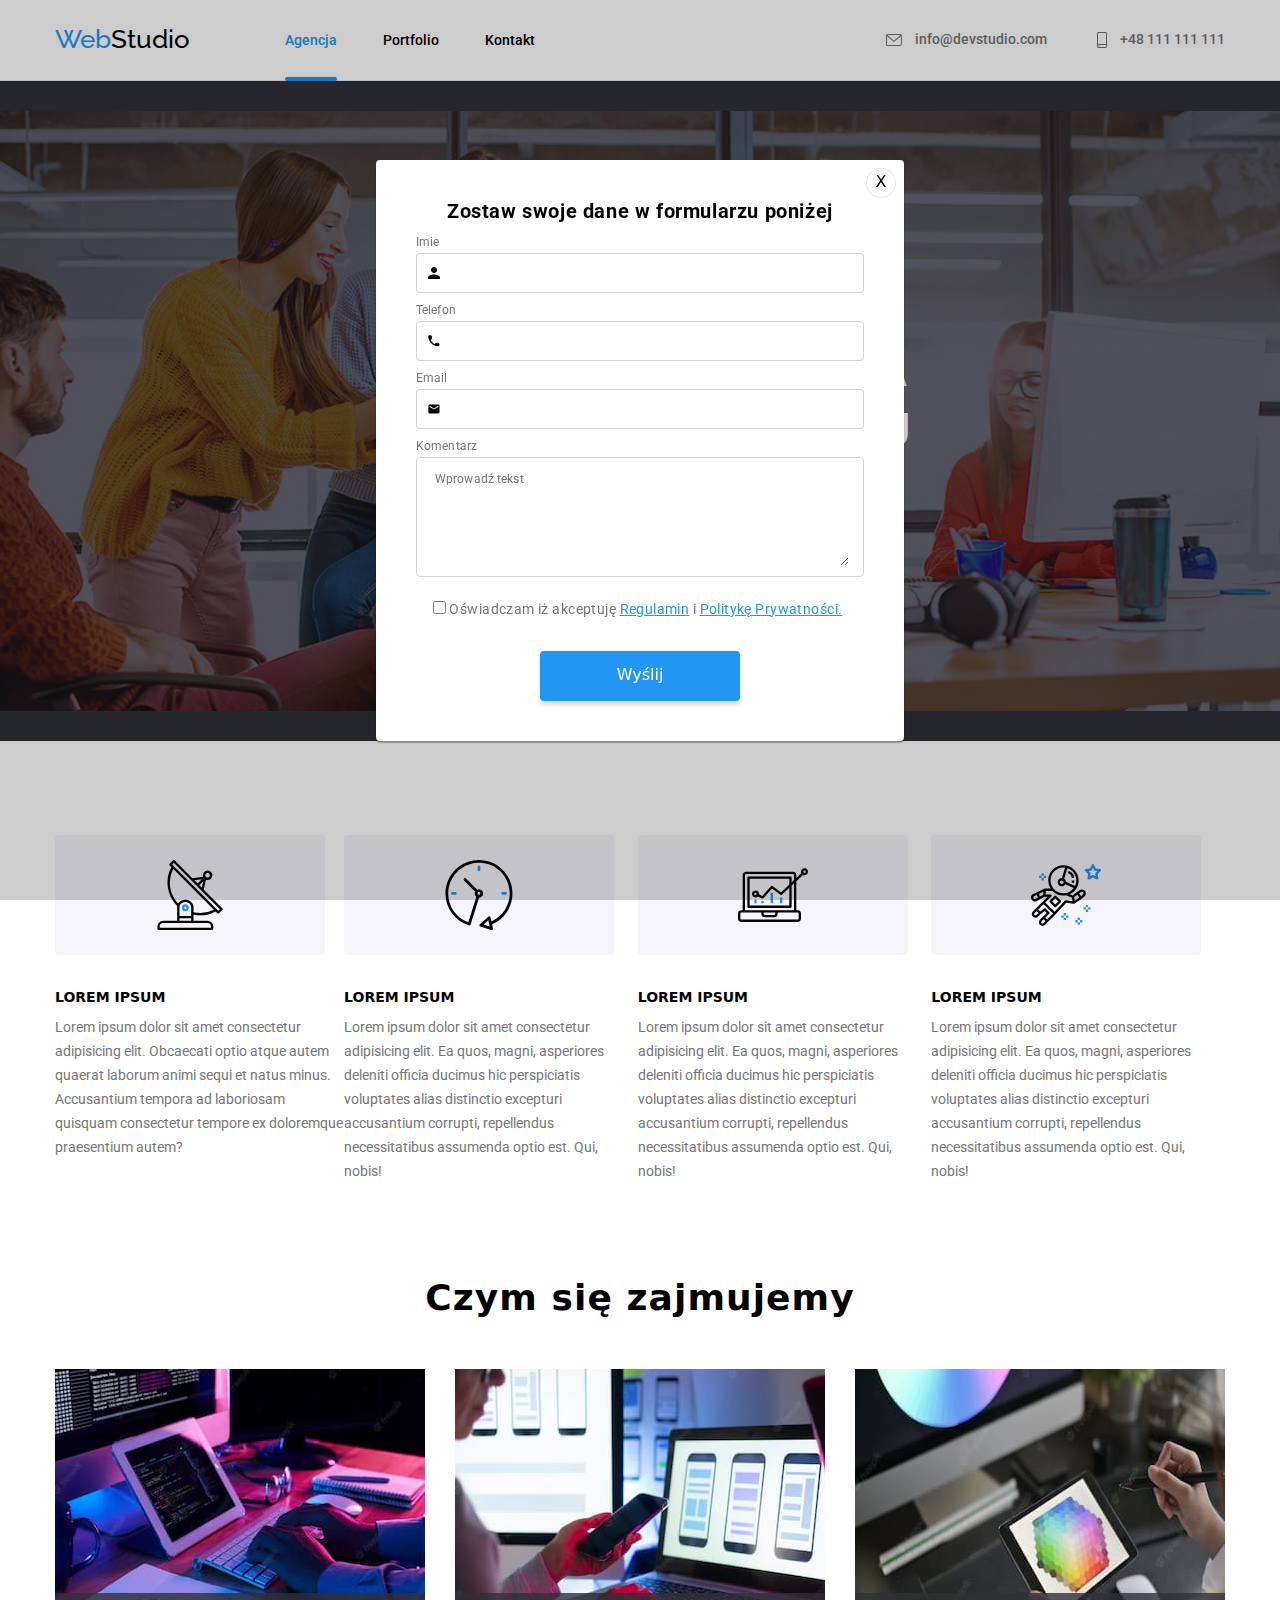
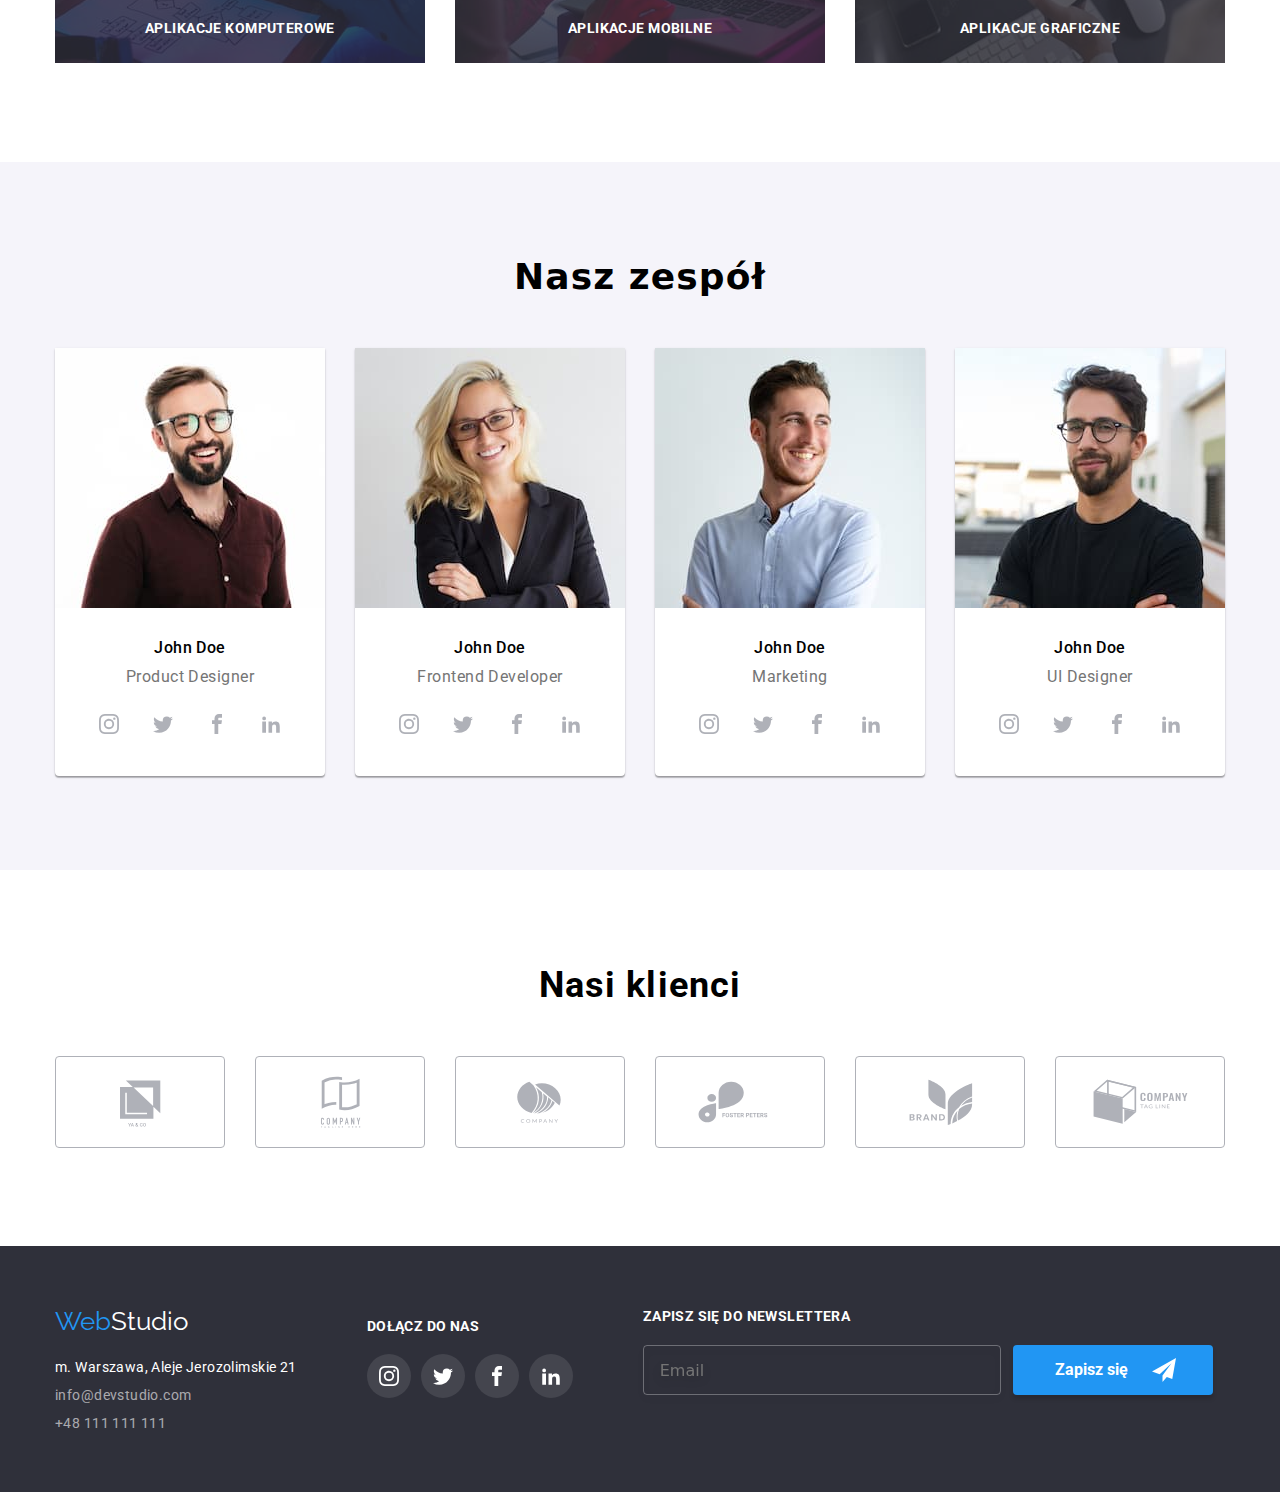
==== commit aadec619: "modal" ====
--- a/index.html
+++ b/index.html
@@ -647,41 +647,59 @@
         <form>
           <div class="personal-details">
             <div class="input-name">
-              <label for="fname" class="name">Imie</label>
-              <input id="fname" class="input-modal" name="name" />
+              <label for="fname" class="name">Imie </label>
+              <div class="modal-icon-position">
+                <svg class="modal-svg" width="12px" height="12px">
+                  <use href="./images/icons.svg#icon-Vector"></use>
+                </svg>
+                <input id="fname" class="input-modal" name="name" />
+              </div>
             </div>
             <div class="input-name">
-              <label for="phone" class="name">Telefon</label>
-              <input id="phone" type="tel" class="input-modal" name="phone" />
+              <label for="phone" class="name">Telefon </label>
+              <div class="modal-icon-position">
+                <svg class="modal-svg" width="12px" height="12px">
+                  <use href="./images/icons.svg#icon-Vector1"></use>
+                </svg>
+                <input id="phone" type="tel" class="input-modal" name="phone" />
+              </div>
             </div>
             <div class="input-name">
-              <label for="email-addres" class="name">Email</label>
-              <input
-                id="email-addres"
-                type="email"
-                class="input-modal"
-                name="email"
-                type="email"
-              
-              />
+              <label for="email-addres" class="name">Email </label>
+              <div class="modal-icon-position">
+                <svg class="modal-svg" width="12px" height="12px">
+                  <use href="./images/icons.svg#icon-Vector2"></use>
+                </svg>
+                <input
+                  id="email-addres"
+                  type="email"
+                  class="input-modal"
+                  name="email"
+                  type="email"
+                />
+              </div>
             </div>
             <div class="input-name">
               <label for="comment" class="name">Komentarz</label>
+              <div  class="comment">
               <textarea
                 id="comment"
                 class="input-comment"
                 rows="5"
                 placeholder="Wprowadź tekst"
               ></textarea>
-             </div>
-             <div class="privacy">
-             <label class="privacy-policy">
-              <input type="checkbox" /> Oświadczam iż akceptuję
-              <a href="#">Regulamin</a> i
-              <a href="#">Politykę Prywatności.</a>
-            </label>
-            <button class="send-modal" type="submit">Wyślij</button>
-          </div>
+            </div>
+            </div>
+            <div class="privacy">
+              <label class="privacy-policy">
+                <input type="checkbox" />
+
+                Oświadczam iż akceptuję
+                <a href="#">Regulamin</a> i
+                <a href="#">Politykę Prywatności.</a>
+              </label>
+              <button class="send-modal" type="submit">Wyślij</button>
+            </div>
           </div>
         </form>
         <button type="button" class="close" data-modal-close>X</button>
--- a/css/style.css
+++ b/css/style.css
@@ -688,14 +688,40 @@
   flex-direction: column;
   gap: 4px;
   margin-top: 10px;
+  transition: border-color 250ms cubic-bezier(0.4, 0, 0.2, 1);
+  position: relative;
+}
+.input-modal {
+  border: 1px solid rgba(33, 33, 33, 0.2);
+  border-radius: 4px;
+}
+.input-modal:hover,
+.input-modal:focus {
+  border-color: rgba(33, 150, 243, 1);
 }
 .input-modal {
   width: 448px;
   height: 40px;
 }
-.input-comment {
+.comment:hover,
+.comment:focus {
+  border-color: rgba(33, 150, 243, 1);
+}
+.modal-icon-position {
+  position: relative;
+}
+.modal-svg {
+  position: absolute;
+  top: 14px;
+  left: 12px;
+}
+.comment {
   width: 448px;
   height: 120px;
+  border: 1px solid rgba(33, 33, 33, 0.2);
+  border-radius: 4px;
+}
+.input-comment {
   font-family: "Roboto";
   font-style: normal;
   font-weight: 400;
@@ -703,6 +729,14 @@
   line-height: 14px;
   letter-spacing: 0.01em;
   color: rgba(117, 117, 117, 0.5);
+  border: none;
+  margin: 12px 16px;
+  width: 416px;
+  height: 96px;
+}
+.input-comment:hover,
+.input-comment:focus {
+  border-color: rgba(33, 150, 243, 1);
 }
 .name {
   font-family: "Roboto";
@@ -714,42 +748,42 @@
   color: #757575;
 }
 
-.privacy-policy{
-  font-family: 'Roboto';
-font-style: normal;
-font-weight: 400;
-font-size: 14px;
-line-height: 24px;
-letter-spacing: 0.03em;
-color: #757575;
-margin-left: 17px;
-}
-
-.privacy-policy a{
-  color:var(--blue)
-}
-.privacy{
+.privacy-policy {
+  font-family: "Roboto";
+  font-style: normal;
+  font-weight: 400;
+  font-size: 14px;
+  line-height: 24px;
+  letter-spacing: 0.03em;
+  color: #757575;
+  margin-left: 17px;
+  position: relative;
+}
+
+.privacy-policy a {
+  color: var(--blue);
+}
+.privacy {
   margin-top: 20px;
-  display:flex;
+  display: flex;
   flex-direction: column;
   justify-content: center;
   align-content: center;
-
-}
-
-.send-modal{
-width:200px;
-height:50px;
-color:var(--white);
-border:none;
-background: #2196F3;
-box-shadow: 0px 4px 4px rgba(0, 0, 0, 0.15);
-border-radius: 4px;
-margin-top: 30px;
-text-align: center;
-cursor: pointer;
-align-content: center;
-margin-left: 124px;
+}
+
+.send-modal {
+  width: 200px;
+  height: 50px;
+  color: var(--white);
+  border: none;
+  background: #2196f3;
+  box-shadow: 0px 4px 4px rgba(0, 0, 0, 0.15);
+  border-radius: 4px;
+  margin-top: 30px;
+  text-align: center;
+  cursor: pointer;
+  align-content: center;
+  margin-left: 124px;
 }
 .header-modal {
   font-family: "Roboto";
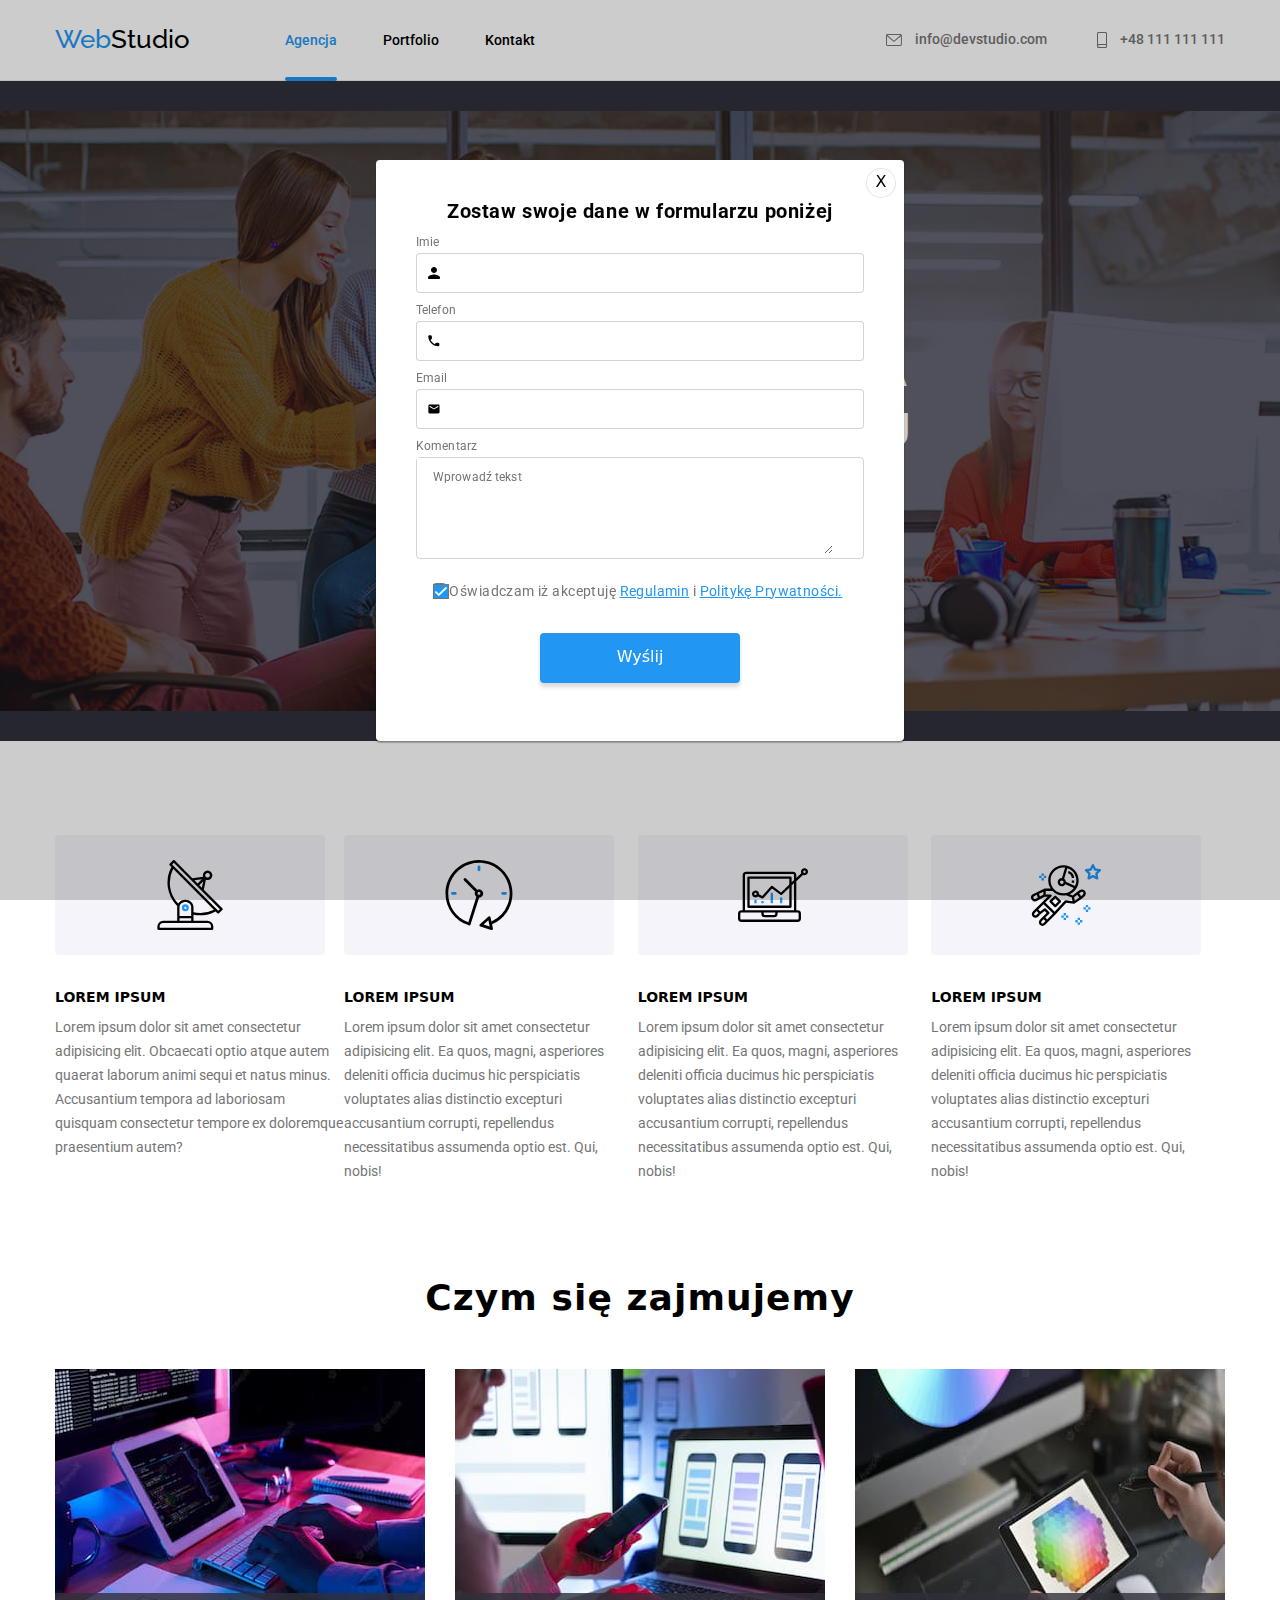
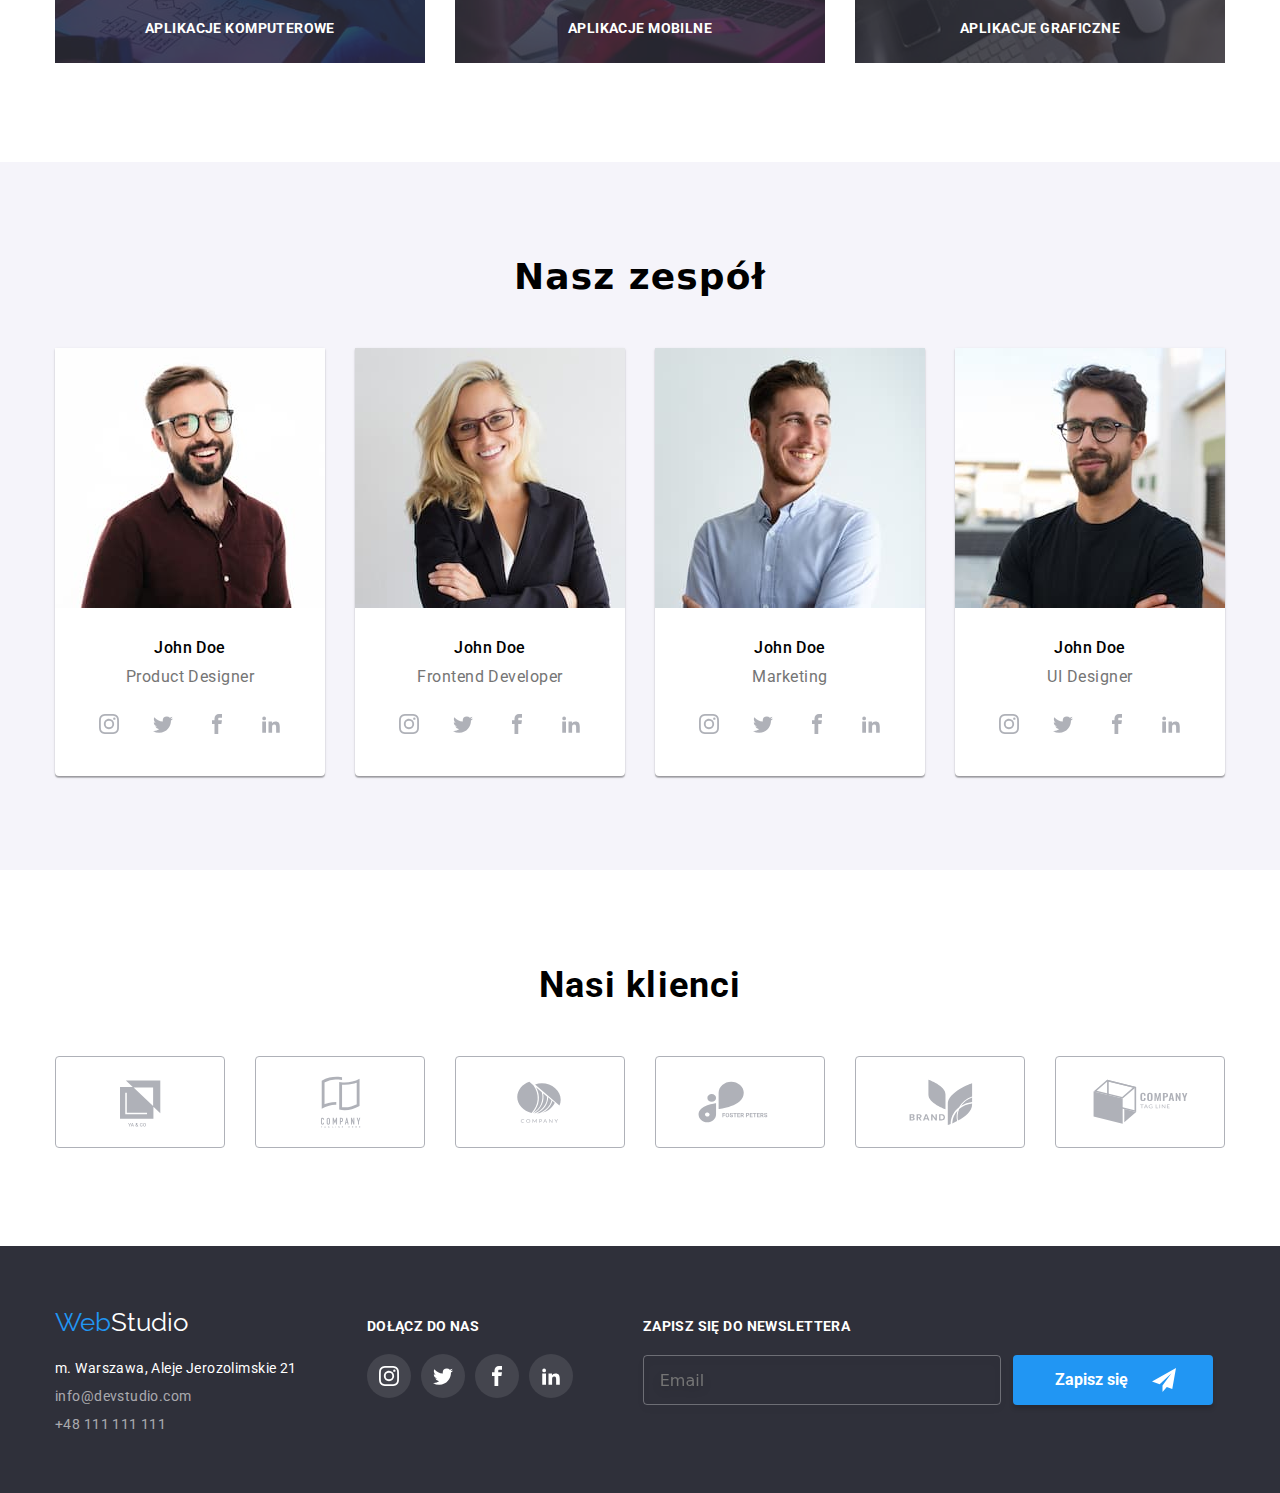
==== commit 13619359: "." ====
--- a/index.html
+++ b/index.html
@@ -679,20 +679,23 @@
                 />
               </div>
             </div>
-            <div class="input-name">
+            <div class="comment-name">
               <label for="comment" class="name">Komentarz</label>
-              <div  class="comment">
-              <textarea
-                id="comment"
-                class="input-comment"
-                rows="5"
-                placeholder="Wprowadź tekst"
-              ></textarea>
-            </div>
+              <div class="comment">
+                <textarea
+                  id="comment"
+                  class="input-comment"
+                  rows="5"
+                  placeholder="Wprowadź tekst"
+                ></textarea>
+              </div>
             </div>
             <div class="privacy">
-              <label class="privacy-policy">
-                <input type="checkbox" />
+              <label class="privacy-policy"
+                ><svg class="check" width="16px" height="15px">
+                  <use href="./images/icons.svg#icon-Vector3" ></use>
+                </svg>
+                <input type="checkbox"   />
 
                 Oświadczam iż akceptuję
                 <a href="#">Regulamin</a> i
--- a/css/style.css
+++ b/css/style.css
@@ -581,6 +581,8 @@
 .divs {
   display: flex;
   gap: 70px;
+  justify-content: baseline;
+  align-items: baseline;
 }
 .list-element {
   background-color: var(--social-links-footer);
@@ -688,38 +690,53 @@
   flex-direction: column;
   gap: 4px;
   margin-top: 10px;
+}
+.input-modal {
+  width: 448px;
+  height: 40px;
+  padding-left: 42px;
+  border: 1px solid rgba(33, 33, 33, 0.2);
+  border-radius: 4px;
   transition: border-color 250ms cubic-bezier(0.4, 0, 0.2, 1);
-  position: relative;
-}
-.input-modal {
-  border: 1px solid rgba(33, 33, 33, 0.2);
-  border-radius: 4px;
 }
 .input-modal:hover,
 .input-modal:focus {
   border-color: rgba(33, 150, 243, 1);
 }
-.input-modal {
-  width: 448px;
-  height: 40px;
-}
+
 .comment:hover,
 .comment:focus {
   border-color: rgba(33, 150, 243, 1);
 }
+
+.comment-name {
+  width: 448px;
+  height: 120px;
+  display: flex;
+  flex-direction: column;
+  gap: 4px;
+  margin-top: 10px;
+}
+.modal-icon-position:hover {
+  fill: var(--blue);
+}
 .modal-icon-position {
   position: relative;
+  width: 448px;
+  height: 40px;
 }
 .modal-svg {
   position: absolute;
   top: 14px;
   left: 12px;
+  transition: fill 250ms cubic-bezier(0.4, 0, 0.2, 1);
 }
 .comment {
+  border: 1px solid rgba(33, 33, 33, 0.2);
+  border-radius: 4px;
   width: 448px;
   height: 120px;
-  border: 1px solid rgba(33, 33, 33, 0.2);
-  border-radius: 4px;
+  transition: border-color 250ms cubic-bezier(0.4, 0, 0.2, 1);
 }
 .input-comment {
   font-family: "Roboto";
@@ -730,9 +747,10 @@
   letter-spacing: 0.01em;
   color: rgba(117, 117, 117, 0.5);
   border: none;
-  margin: 12px 16px;
+  padding: 12px 16px;
   width: 416px;
   height: 96px;
+  box-sizing: border-box;
 }
 .input-comment:hover,
 .input-comment:focus {
@@ -758,6 +776,8 @@
   color: #757575;
   margin-left: 17px;
   position: relative;
+  opacity:0
+  transition: opacity 250ms cubic-bezier(0.4, 0, 0.2, 1);
 }
 
 .privacy-policy a {
@@ -769,8 +789,18 @@
   flex-direction: column;
   justify-content: center;
   align-content: center;
-}
-
+  
+}
+.check{
+  border: 1px solid;
+  position: absolute;
+  top: 5px;
+  opacity:1;
+  background-color: var(--blue);
+
+ 
+ 
+}
 .send-modal {
   width: 200px;
   height: 50px;
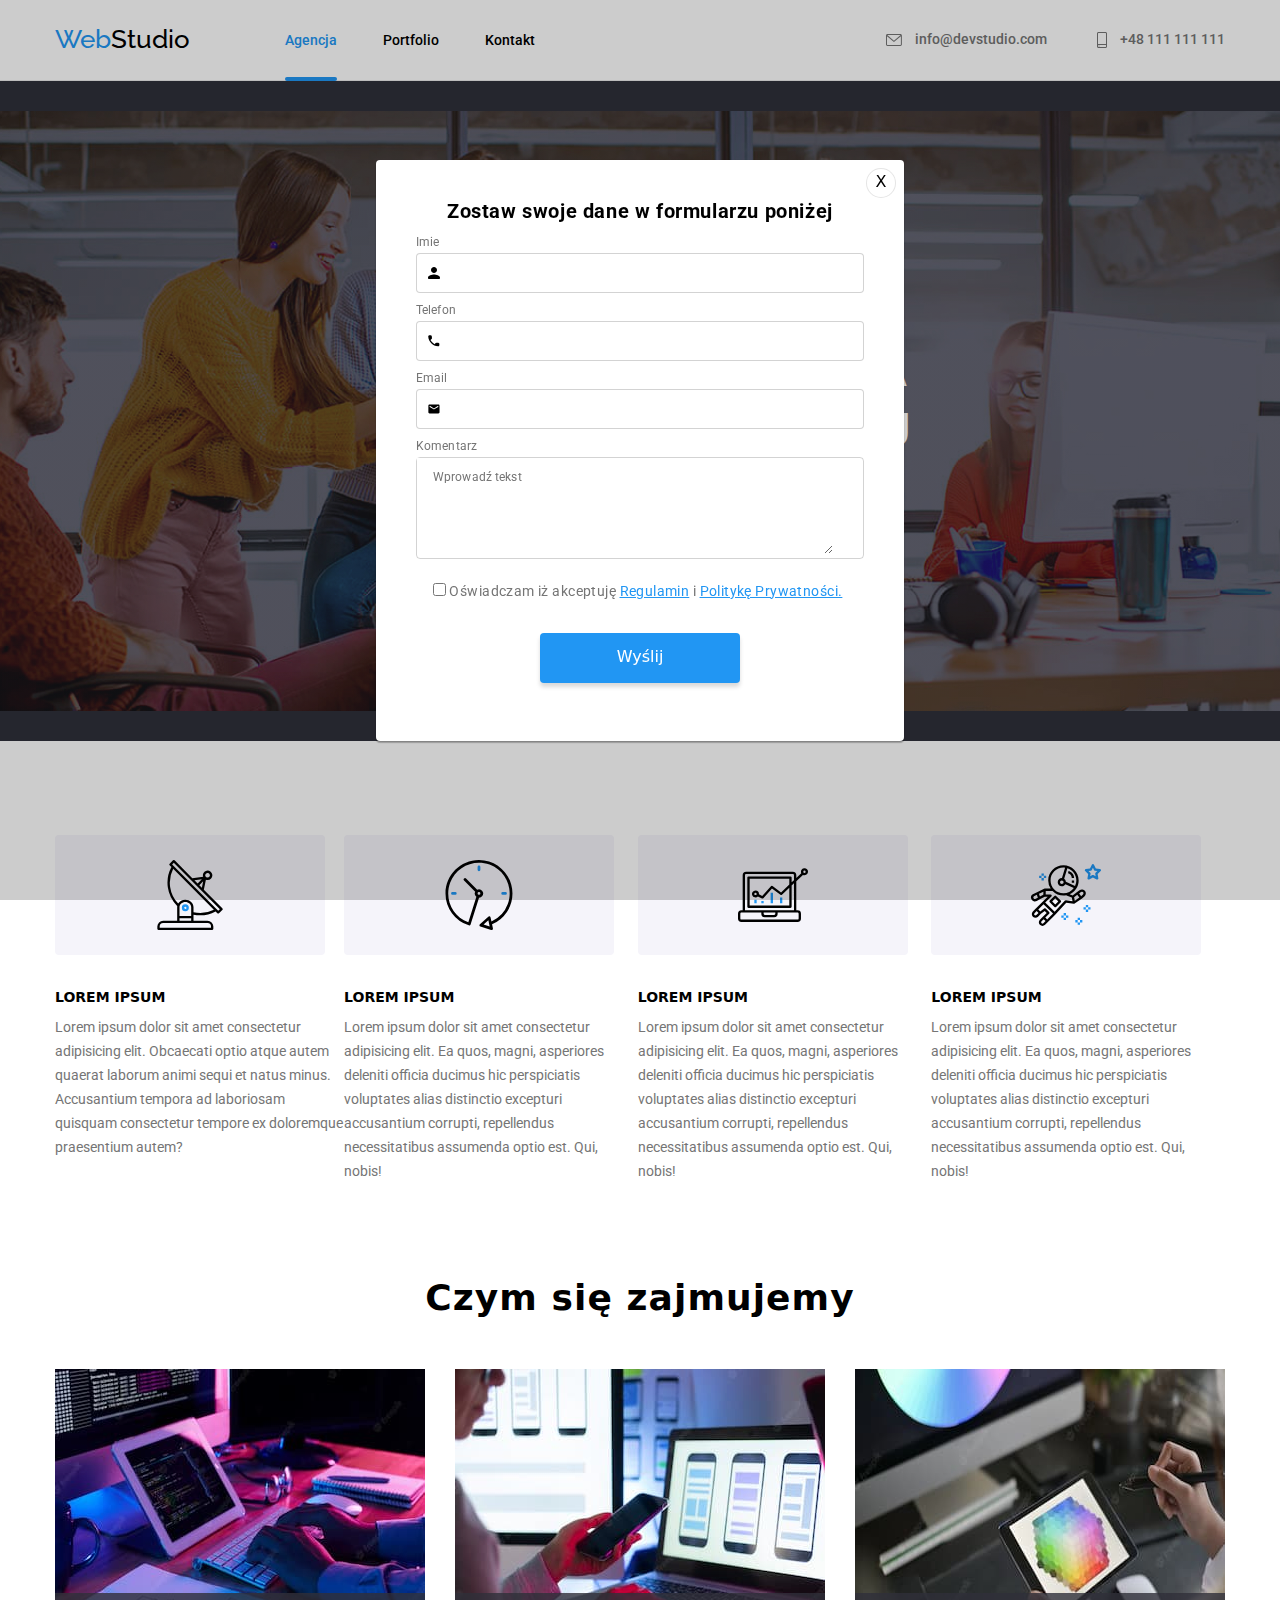
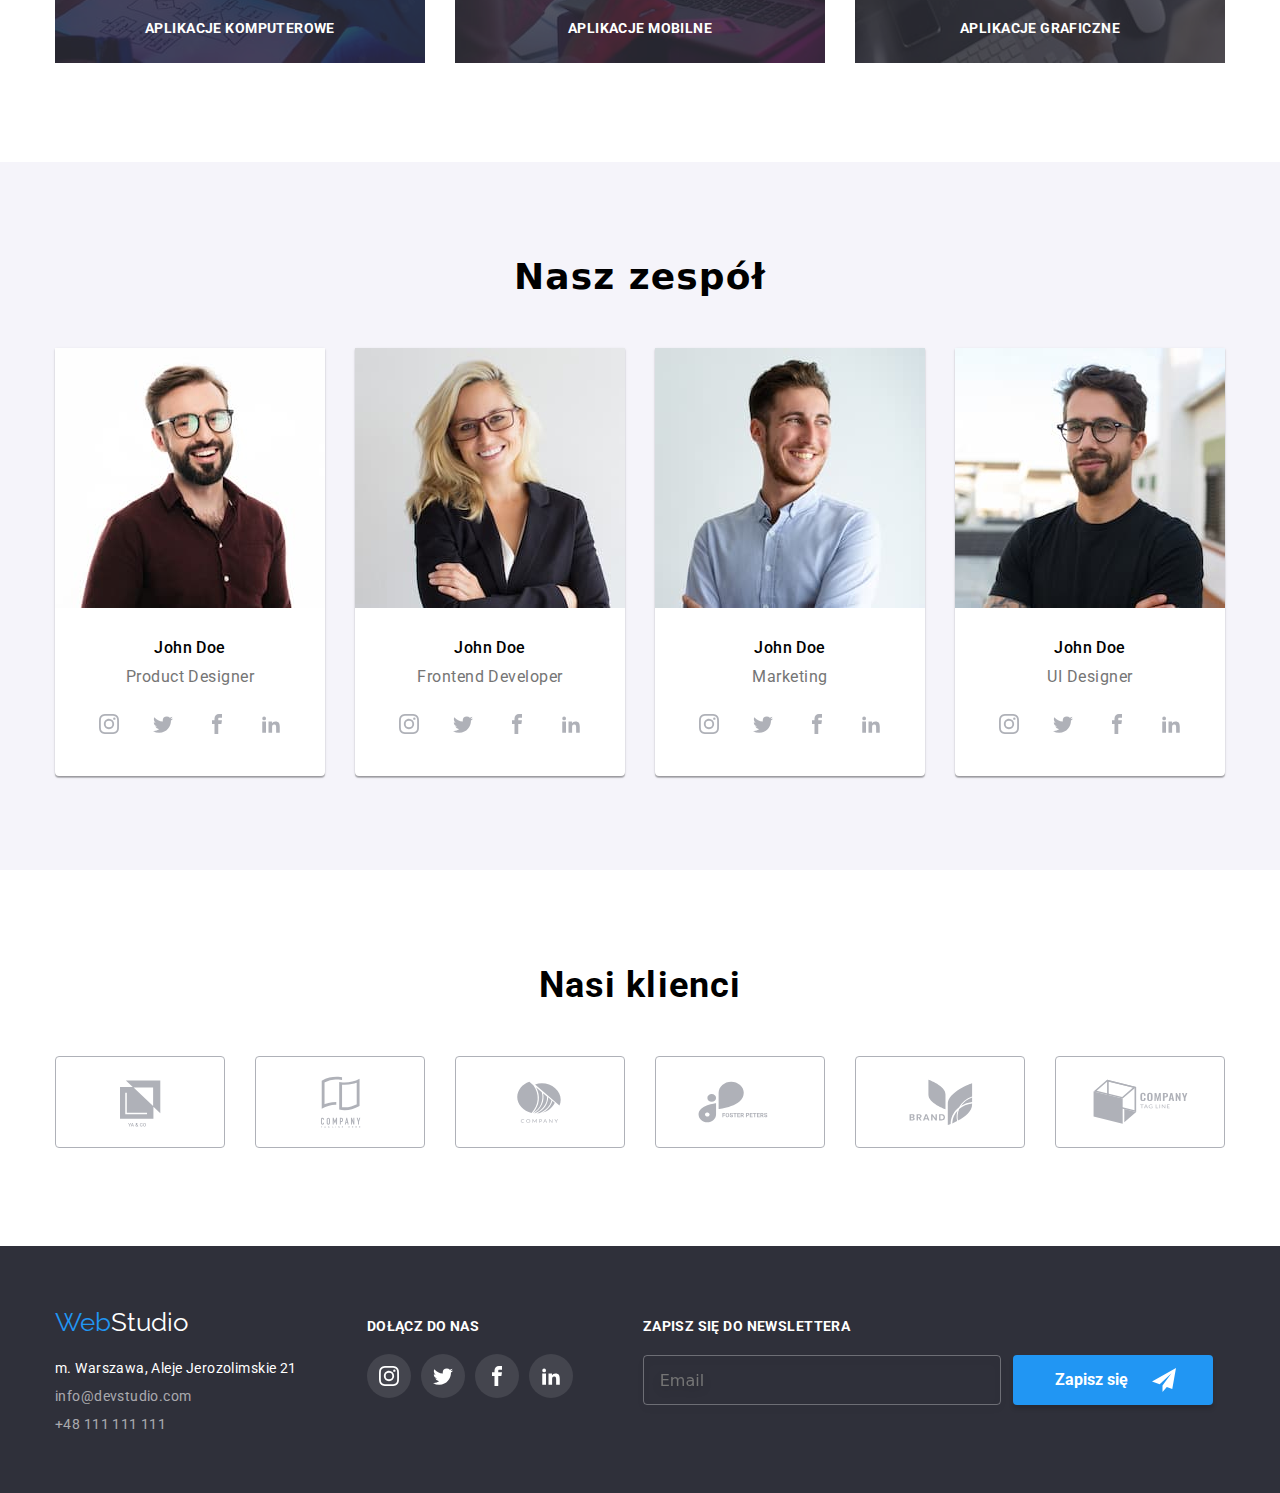
==== commit a2daa28f: "." ====
--- a/index.html
+++ b/index.html
@@ -695,7 +695,7 @@
                 ><svg class="check" width="16px" height="15px">
                   <use href="./images/icons.svg#icon-Vector3" ></use>
                 </svg>
-                <input type="checkbox"   />
+                <input type="checkbox"  />
 
                 Oświadczam iż akceptuję
                 <a href="#">Regulamin</a> i
--- a/css/style.css
+++ b/css/style.css
@@ -776,8 +776,6 @@
   color: #757575;
   margin-left: 17px;
   position: relative;
-  opacity:0
-  transition: opacity 250ms cubic-bezier(0.4, 0, 0.2, 1);
 }
 
 .privacy-policy a {
@@ -789,18 +787,17 @@
   flex-direction: column;
   justify-content: center;
   align-content: center;
-  
-}
-.check{
+}
+
+.check {
   border: 1px solid;
   position: absolute;
   top: 5px;
-  opacity:1;
+  opacity:0 ;
   background-color: var(--blue);
-
- 
- 
-}
+  transition: opacity 250ms cubic-bezier(0.4, 0, 0.2, 1);
+}
+
 .send-modal {
   width: 200px;
   height: 50px;
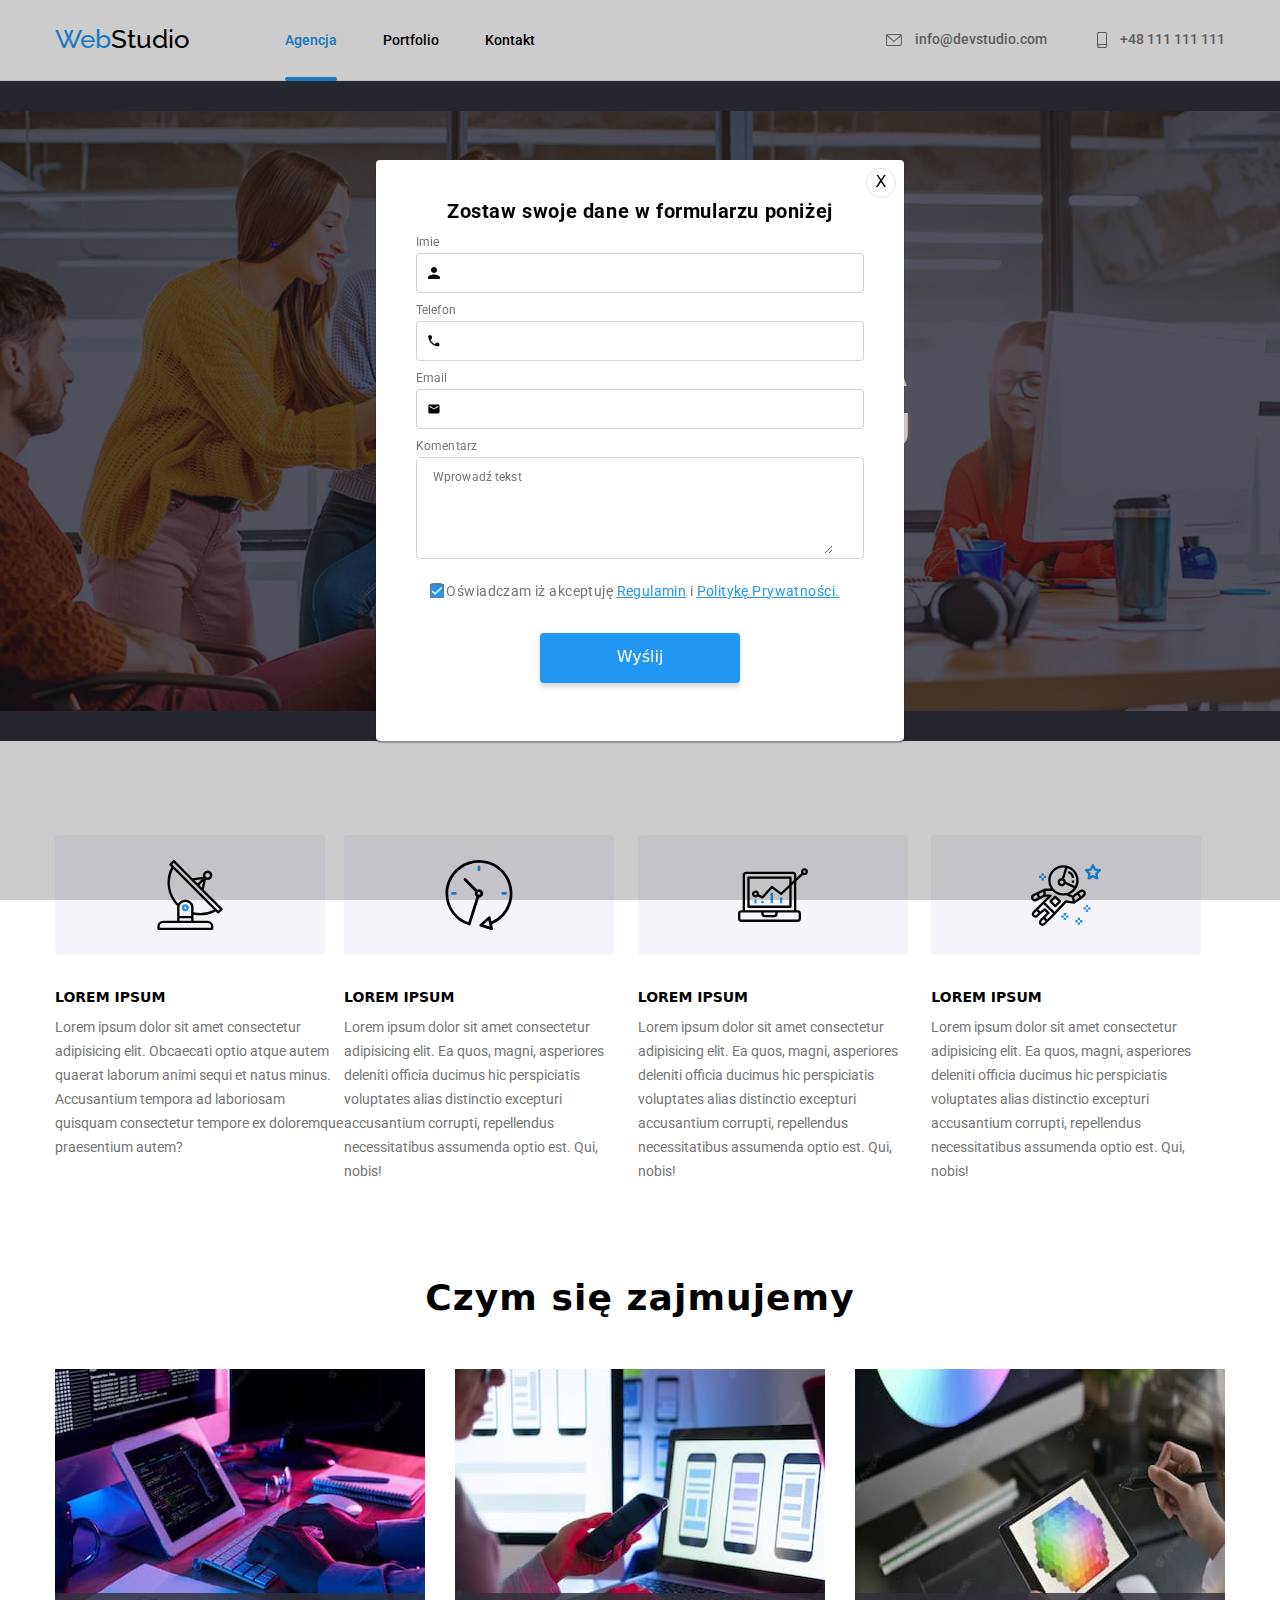
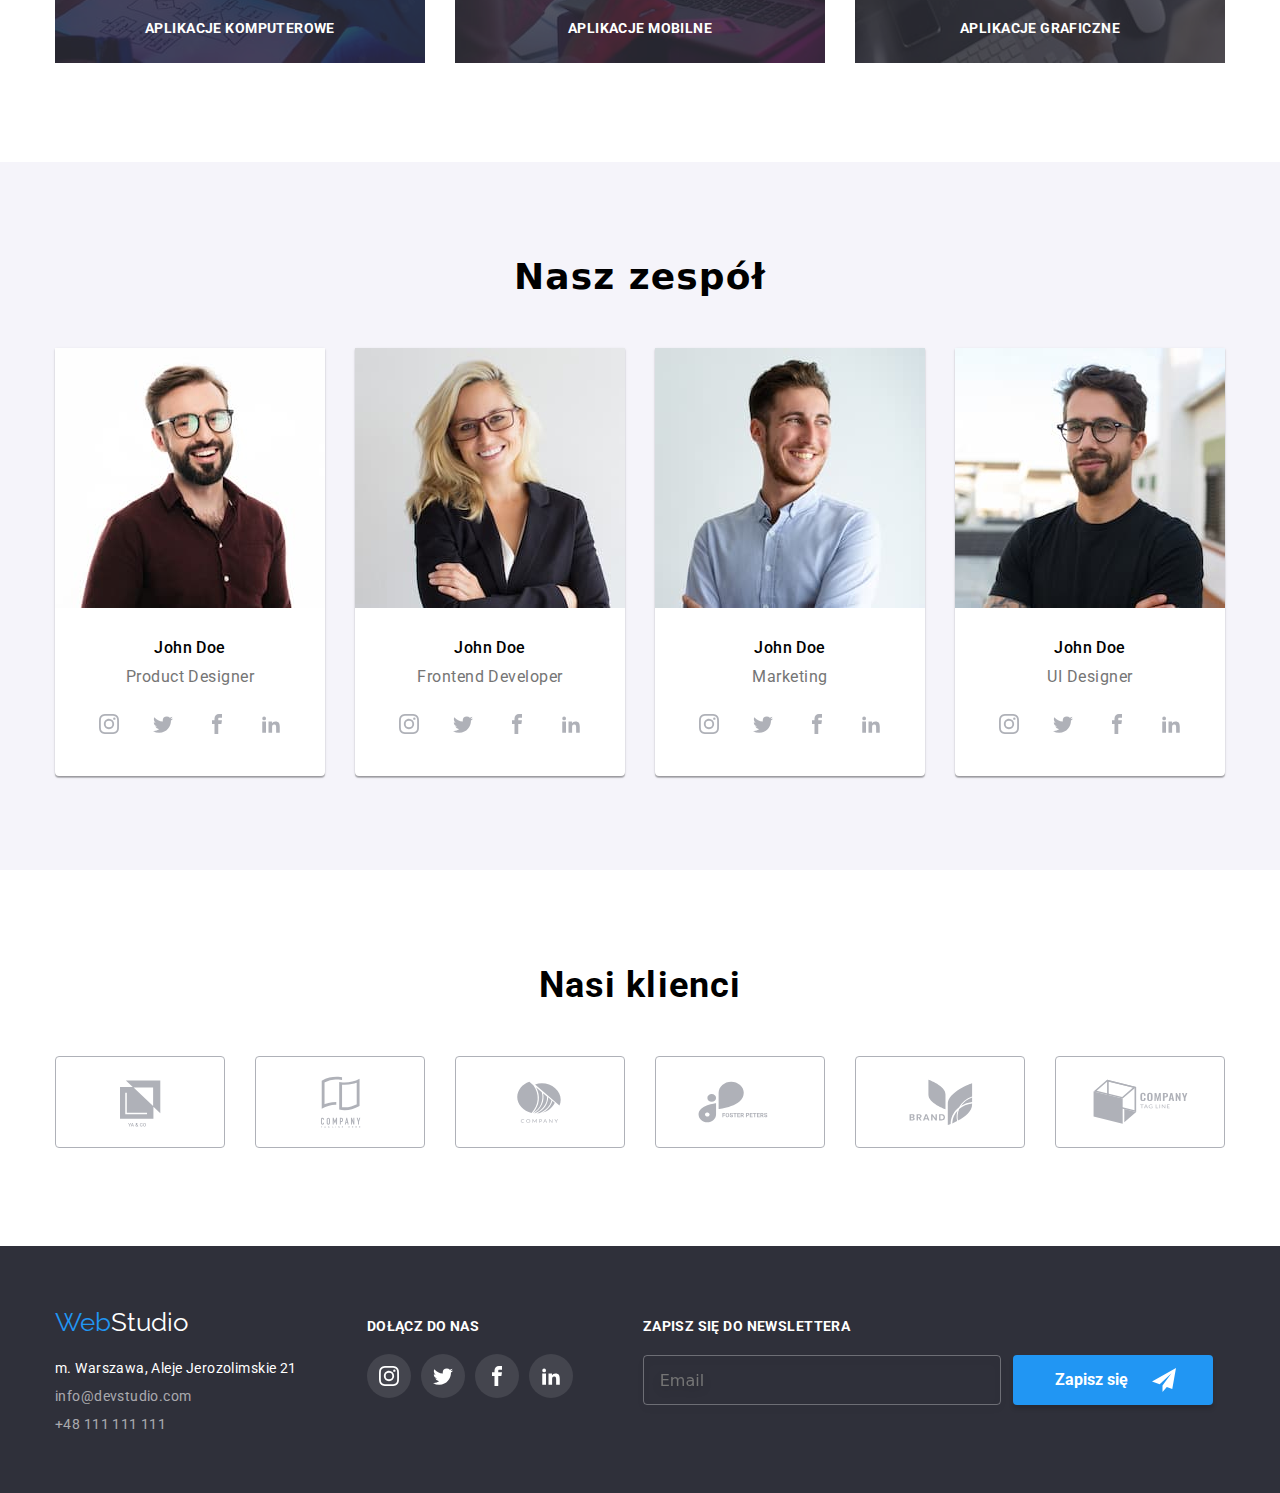
==== commit 51073cb7: "." ====
--- a/index.html
+++ b/index.html
@@ -691,11 +691,11 @@
               </div>
             </div>
             <div class="privacy">
-              <label class="privacy-policy"
-                ><svg class="check" width="16px" height="15px">
+              <label id="check" class="privacy-policy"
+                ><svg class="check" width="14px" height="14px">
                   <use href="./images/icons.svg#icon-Vector3" ></use>
                 </svg>
-                <input type="checkbox"  />
+                <input for="check" type="checkbox"  />
 
                 Oświadczam iż akceptuję
                 <a href="#">Regulamin</a> i
--- a/css/style.css
+++ b/css/style.css
@@ -704,6 +704,7 @@
   border-color: rgba(33, 150, 243, 1);
 }
 
+
 .comment:hover,
 .comment:focus {
   border-color: rgba(33, 150, 243, 1);
@@ -717,8 +718,9 @@
   gap: 4px;
   margin-top: 10px;
 }
-.modal-icon-position:hover {
-  fill: var(--blue);
+.modal-icon-position:hover
+ {
+  fill: var(--blue); 
 }
 .modal-icon-position {
   position: relative;
@@ -774,7 +776,7 @@
   line-height: 24px;
   letter-spacing: 0.03em;
   color: #757575;
-  margin-left: 17px;
+  margin-left: 14px;
   position: relative;
 }
 
@@ -793,10 +795,11 @@
   border: 1px solid;
   position: absolute;
   top: 5px;
-  opacity:0 ;
   background-color: var(--blue);
   transition: opacity 250ms cubic-bezier(0.4, 0, 0.2, 1);
 }
+
+
 
 .send-modal {
   width: 200px;
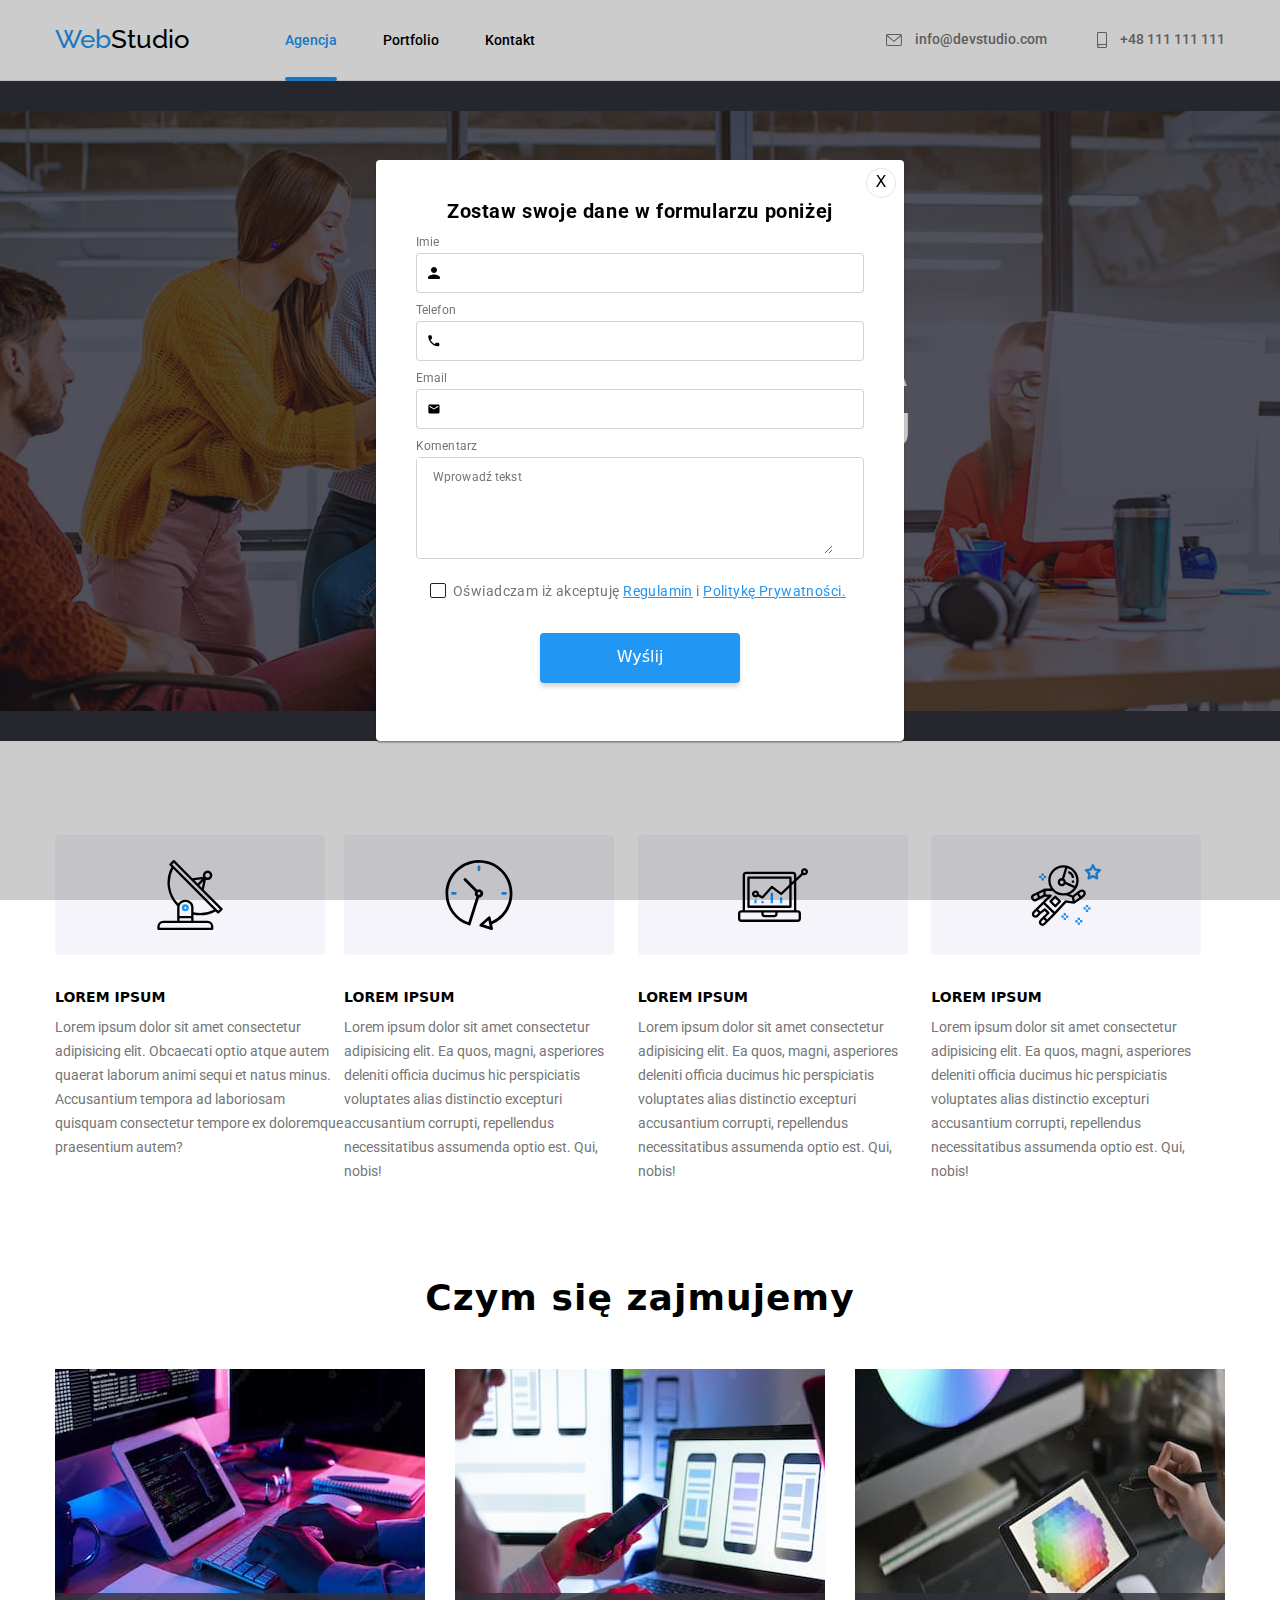
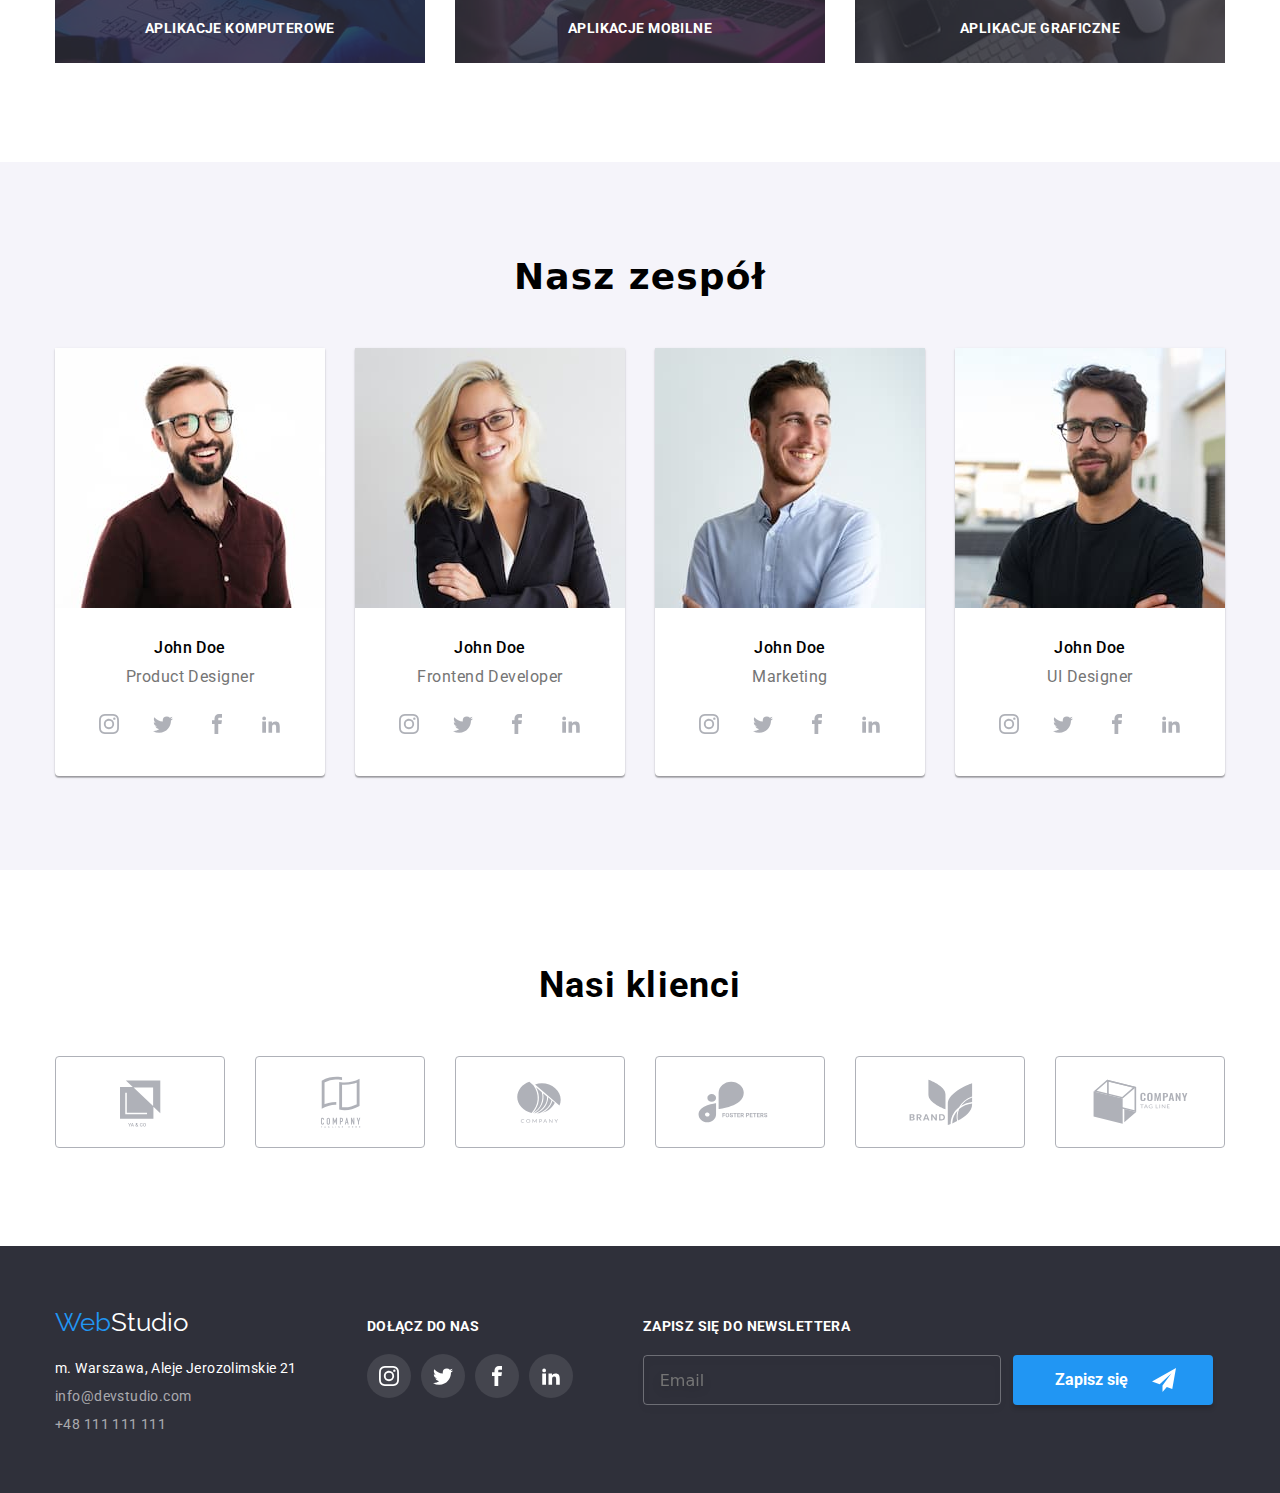
==== commit c58738f0: "checkbox" ====
--- a/index.html
+++ b/index.html
@@ -649,27 +649,24 @@
             <div class="input-name">
               <label for="fname" class="name">Imie </label>
               <div class="modal-icon-position">
+                <input id="fname" class="input-modal" name="name" />
                 <svg class="modal-svg" width="12px" height="12px">
                   <use href="./images/icons.svg#icon-Vector"></use>
                 </svg>
-                <input id="fname" class="input-modal" name="name" />
               </div>
             </div>
             <div class="input-name">
               <label for="phone" class="name">Telefon </label>
               <div class="modal-icon-position">
+                <input id="phone" type="tel" class="input-modal" name="phone" />
                 <svg class="modal-svg" width="12px" height="12px">
                   <use href="./images/icons.svg#icon-Vector1"></use>
                 </svg>
-                <input id="phone" type="tel" class="input-modal" name="phone" />
               </div>
             </div>
             <div class="input-name">
               <label for="email-addres" class="name">Email </label>
               <div class="modal-icon-position">
-                <svg class="modal-svg" width="12px" height="12px">
-                  <use href="./images/icons.svg#icon-Vector2"></use>
-                </svg>
                 <input
                   id="email-addres"
                   type="email"
@@ -677,6 +674,9 @@
                   name="email"
                   type="email"
                 />
+                <svg class="modal-svg" width="12px" height="12px">
+                  <use href="./images/icons.svg#icon-Vector2"></use>
+                </svg>
               </div>
             </div>
             <div class="comment-name">
@@ -690,19 +690,22 @@
                 ></textarea>
               </div>
             </div>
-            <div class="privacy">
-              <label id="check" class="privacy-policy"
-                ><svg class="check" width="14px" height="14px">
-                  <use href="./images/icons.svg#icon-Vector3" ></use>
-                </svg>
-                <input for="check" type="checkbox"  />
-
-                Oświadczam iż akceptuję
-                <a href="#">Regulamin</a> i
-                <a href="#">Politykę Prywatności.</a>
+            
+              <label id="check" class="privacy-policy">
+                <input class="hidden-checkbox" for="check" type="checkbox" />
+                <div class="custom-checkbox">
+                  <svg class="custom-checkbox-img" width="16px" height="15px">
+                    <use href="./images/icons.svg#icon-Vector3" width="11px" height="8px" x="3" y="3"></use>
+                  </svg>
+                </div>
+                <span>
+                  Oświadczam iż akceptuję
+                  <a href="#">Regulamin</a> i
+                  <a href="#">Politykę Prywatności.</a></span
+                >
               </label>
               <button class="send-modal" type="submit">Wyślij</button>
-            </div>
+           
           </div>
         </form>
         <button type="button" class="close" data-modal-close>X</button>
--- a/css/style.css
+++ b/css/style.css
@@ -704,7 +704,6 @@
   border-color: rgba(33, 150, 243, 1);
 }
 
-
 .comment:hover,
 .comment:focus {
   border-color: rgba(33, 150, 243, 1);
@@ -718,9 +717,8 @@
   gap: 4px;
   margin-top: 10px;
 }
-.modal-icon-position:hover
- {
-  fill: var(--blue); 
+.modal-icon-position:hover {
+  fill: var(--blue);
 }
 .modal-icon-position {
   position: relative;
@@ -777,29 +775,46 @@
   letter-spacing: 0.03em;
   color: #757575;
   margin-left: 14px;
+  margin-top:20px;
   position: relative;
+  display:flex;
+  align-items: center;
+  gap:7px
+}
+.hidden-checkbox{
+  display:none
+}
+.custom-checkbox{
+  position: relative;
+  border:1px solid #212121;
+  border-radius: 2px;
+  width:16px;
+  height:15px;
+}
+
+.custom-checkbox-img{
+  position: absolute;
+  top:-1px;
+  left:-1px;
+  background-color: var(--blue);
+  opacity:0;
+  transition: opacity 250ms cubic-bezier(0.4, 0, 0.2, 1);
+}
+
+.hidden-checkbox:checked + .custom-checkbox > .custom-checkbox-img {
+  opacity:1
 }
 
 .privacy-policy a {
   color: var(--blue);
 }
-.privacy {
-  margin-top: 20px;
-  display: flex;
-  flex-direction: column;
-  justify-content: center;
-  align-content: center;
-}
-
-.check {
-  border: 1px solid;
-  position: absolute;
-  top: 5px;
-  background-color: var(--blue);
-  transition: opacity 250ms cubic-bezier(0.4, 0, 0.2, 1);
-}
-
-
+
+
+
+.input-modal:hover + .modal-svg,
+.input-modal:focus + .modal-svg {
+  fill: var(--blue);
+}
 
 .send-modal {
   width: 200px;
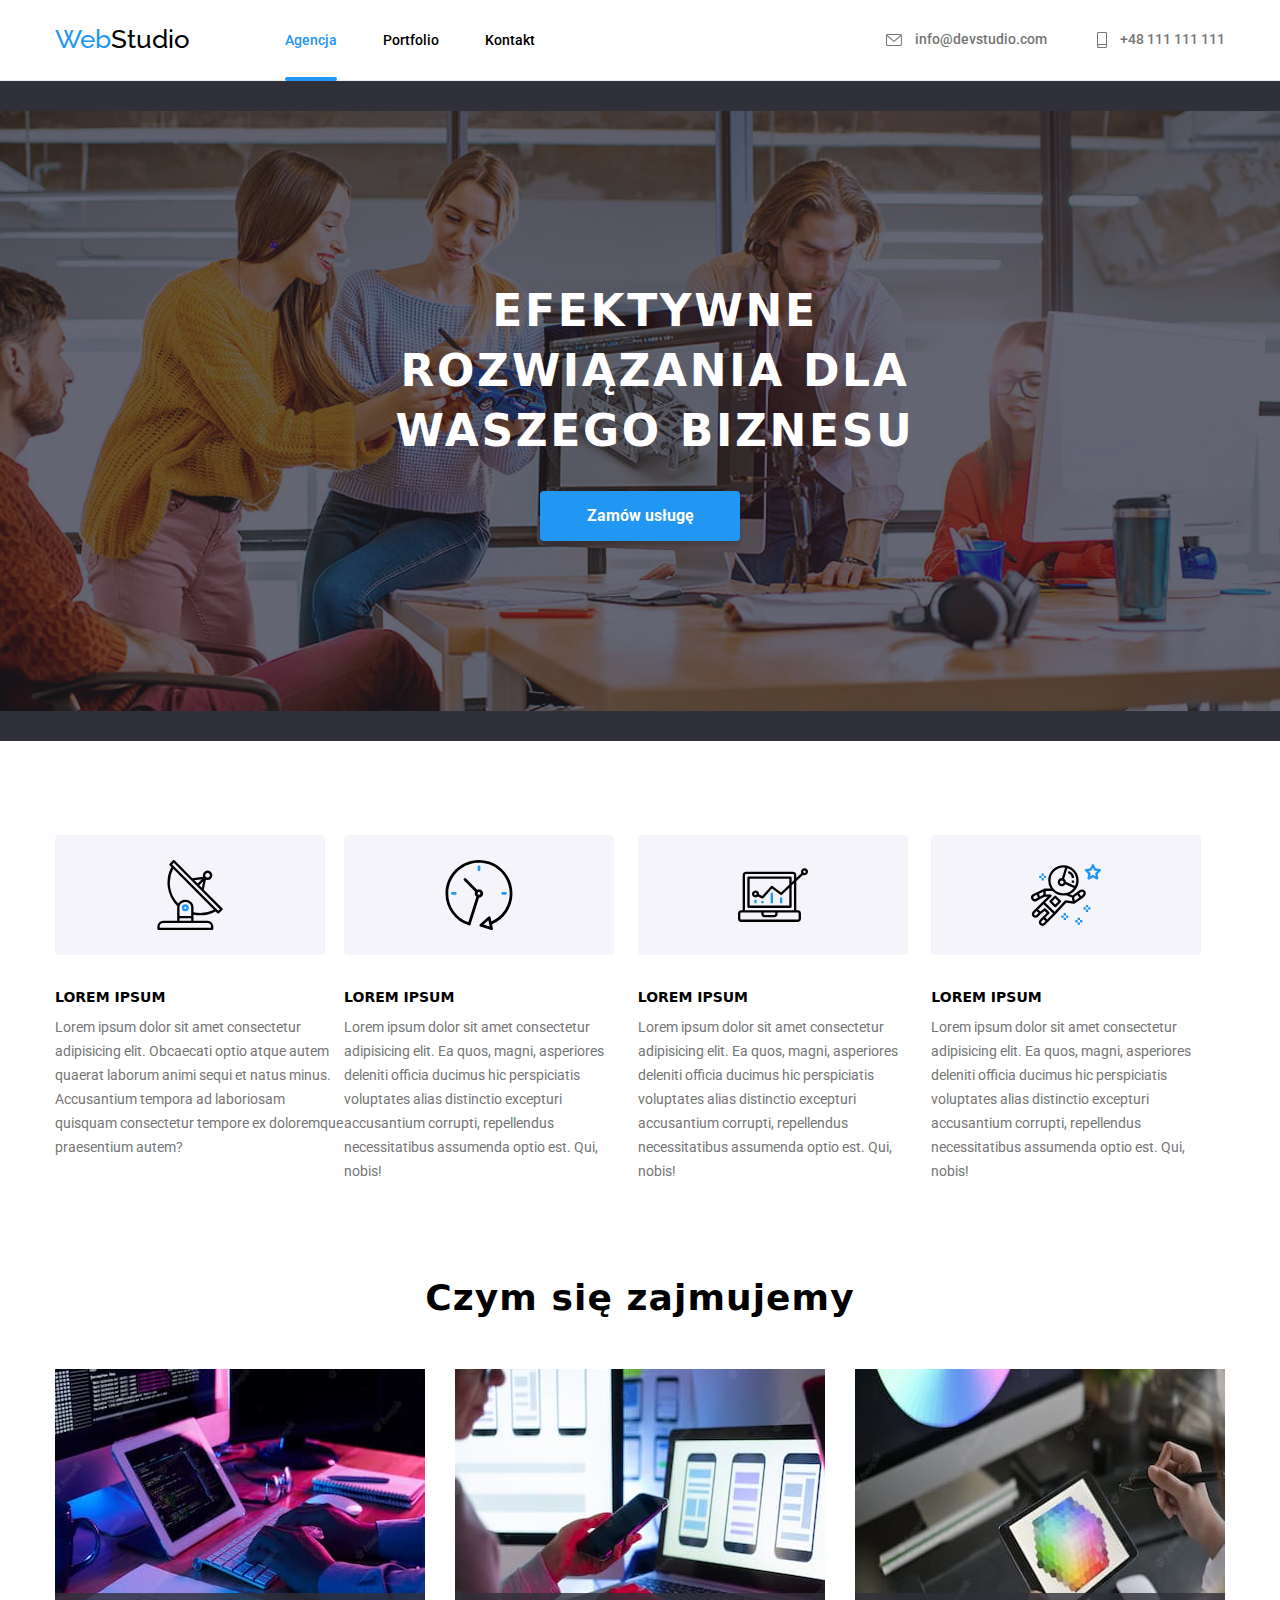
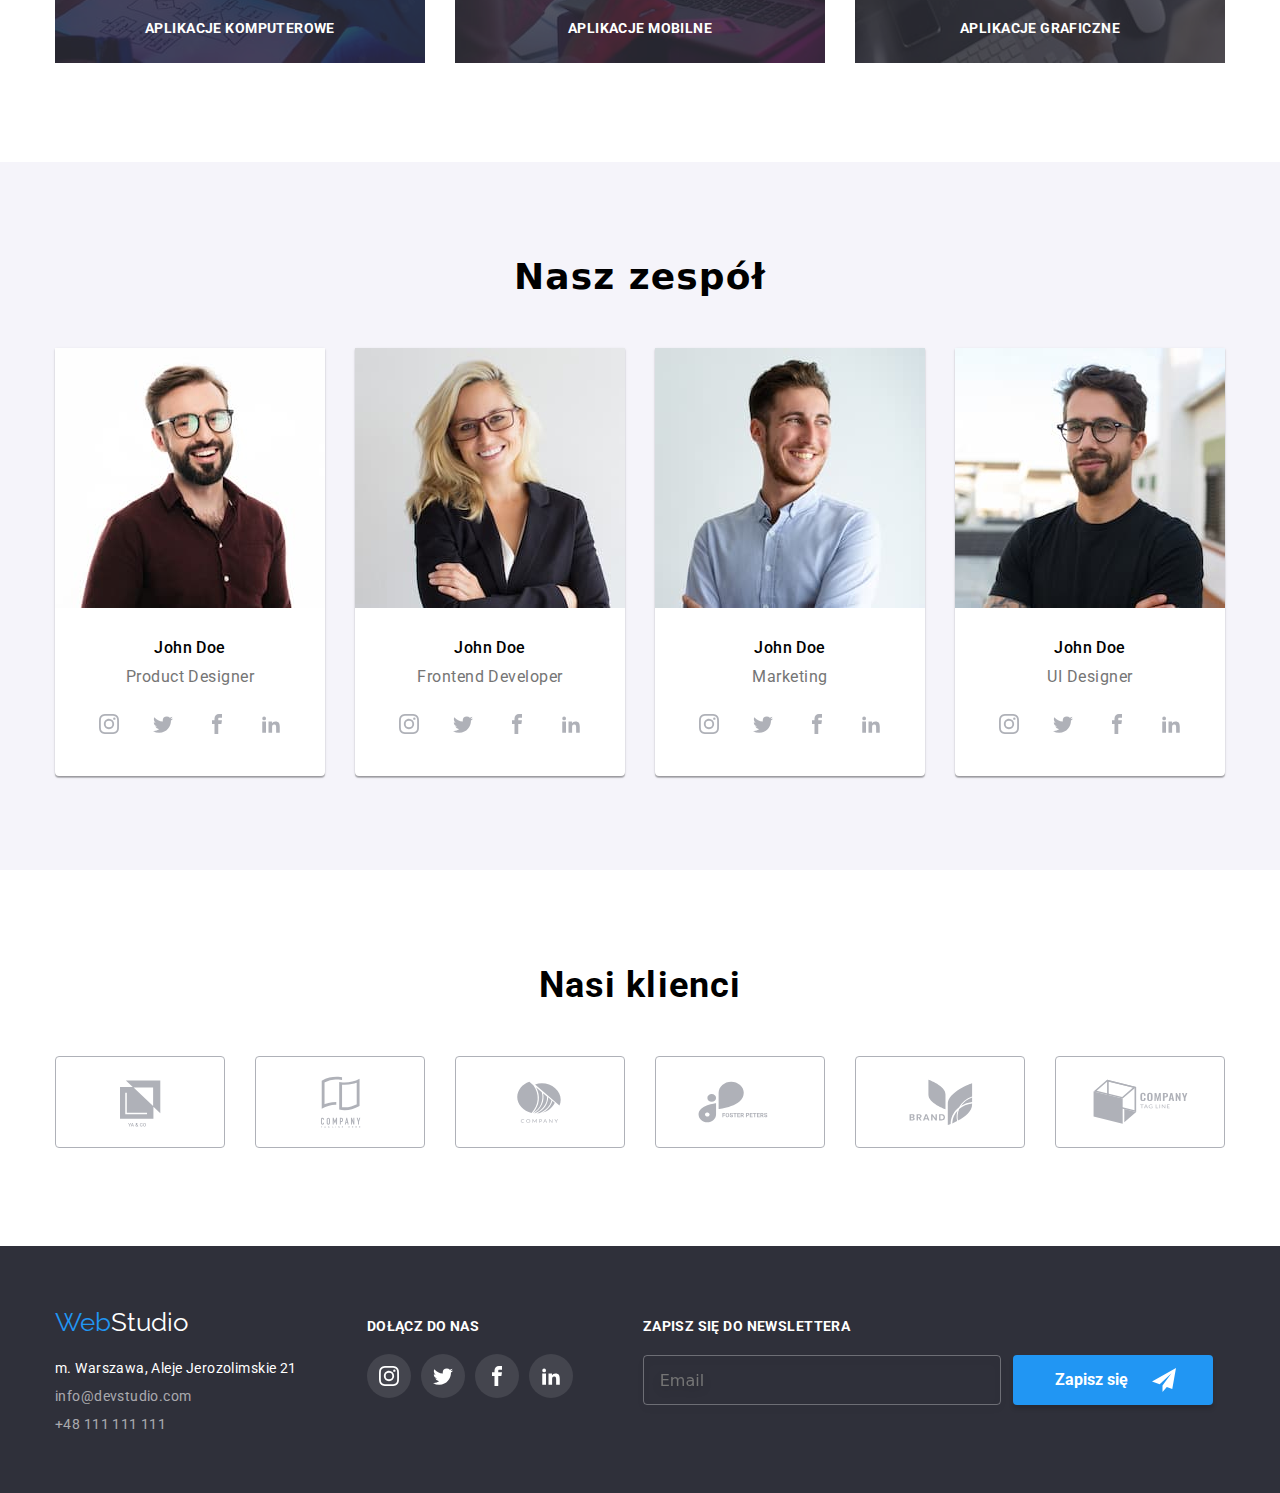
==== commit a83632b1: "Update index.html" ====
--- a/index.html
+++ b/index.html
@@ -641,7 +641,7 @@
       </div>
     </footer>
     <!-- okno modalne -->
-    <div class="modal i-hidden" data-modal>
+    <div class="modal is-hidden" data-modal>
       <div class="box">
         <h3 class="header-modal">Zostaw swoje dane w formularzu poniżej</h3>
         <form>
